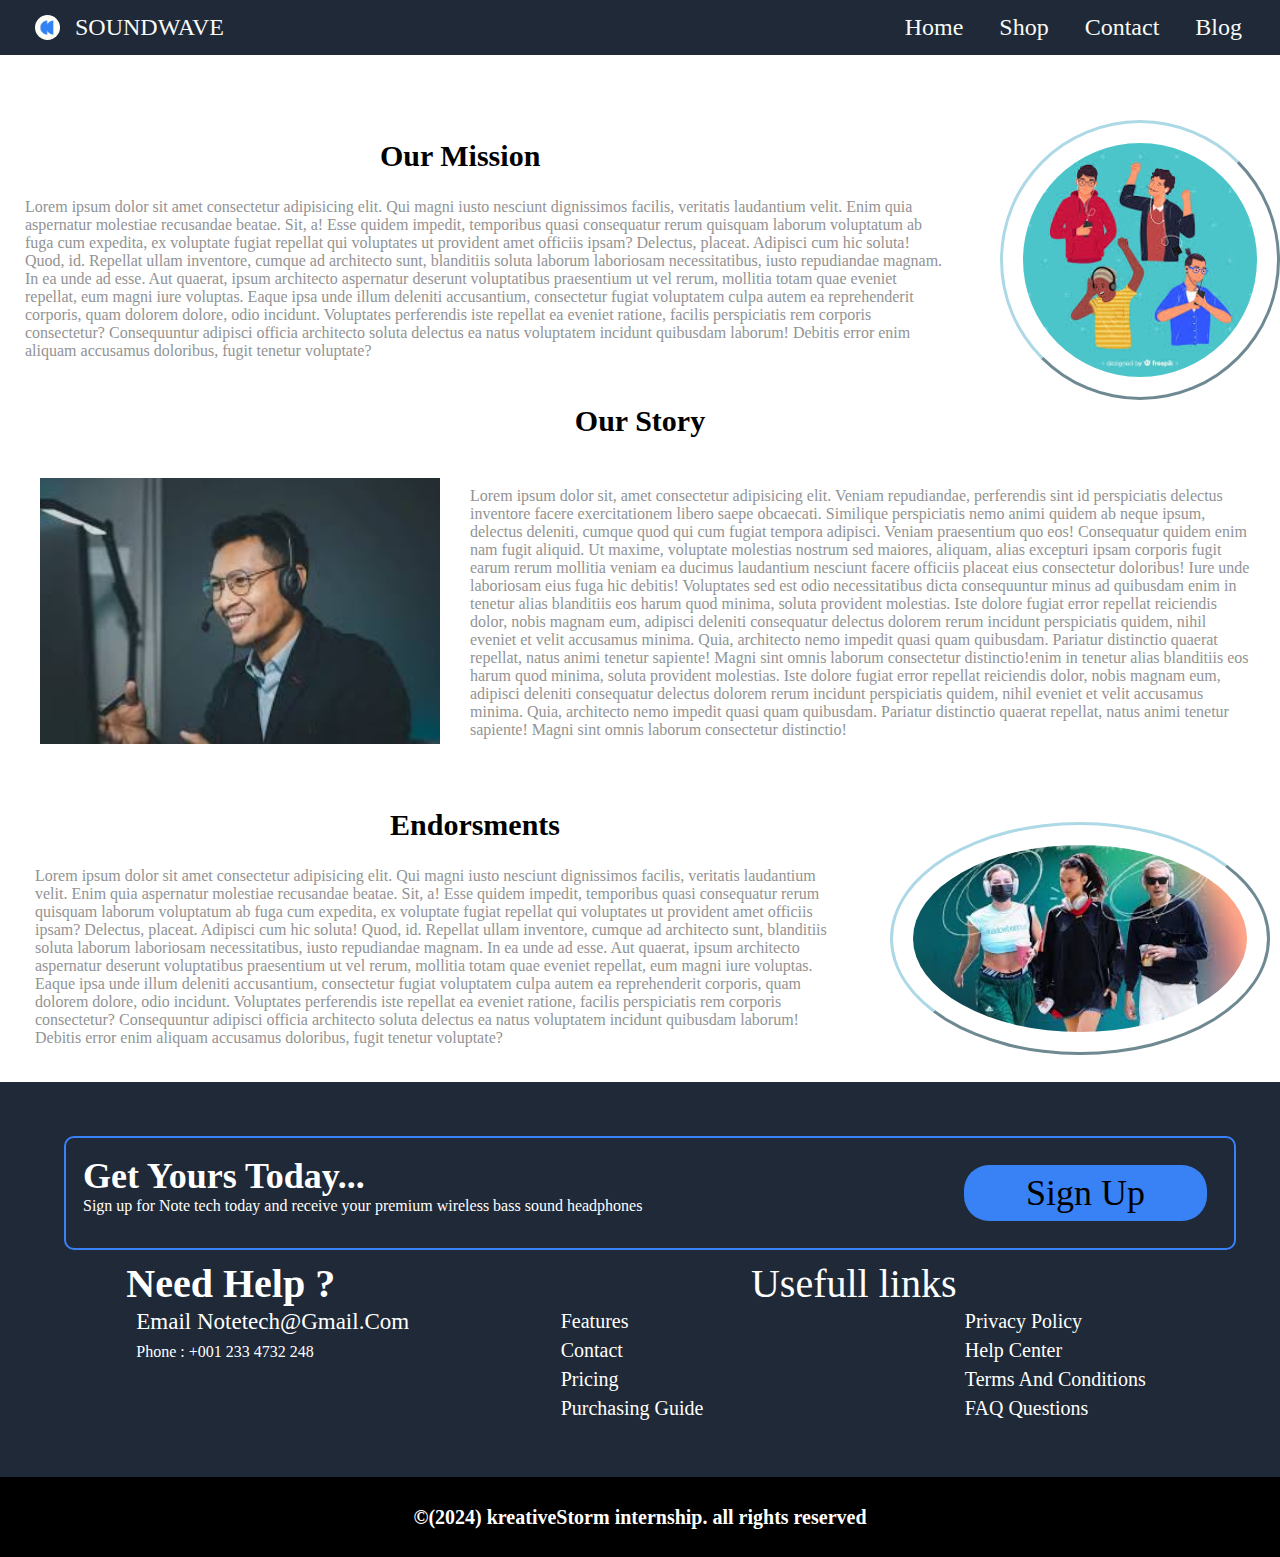
==== pages/aboutus.html @ 4689f591 "deleted the commnts i made during production" ====
<!DOCTYPE html>
<html lang="en">
<head>
    <meta charset="UTF-8">
    <meta name="viewport" content="width=device-width, initial-scale=1.0">
    <title>About Us</title>
    <link rel="stylesheet" href="https://cdnjs.cloudflare.com/ajax/libs/font-awesome/6.6.0/css/all.min.css" integrity="sha512-Kc323vGBEqzTmouAECnVceyQqyqdsSiqLQISBL29aUW4U/M7pSPA/gEUZQqv1cwx4OnYxTxve5UMg5GT6L4JJg==" crossorigin="anonymous" referrerpolicy="no-referrer" />

    <link href="../index.css" rel="stylesheet" />
</head>
<body>
    <header>
        <nav>
            <div class="logo">
                <img src="./assets/logo.png" alt="blue logo">
                <a href="../index.html">SOUNDWAVE</a>
            </div>
            
            <!-- Mobile Menu Toggle Button -->
            <input class="menu-btn" type="checkbox" id="menu-btn" />
            <label for="menu-btn" class="menu-icon">
                <span class="nav-icon"></span>
            </label>
    
            <!-- Navigation Links -->
            <ul>
                
                <li><a href="../index.html">Home</a></li>
                <li><a href="./shop.html">Shop</a></li>
                <li><a href="./contact.html">Contact</a></li>
                <li><a href="./blog.html">Blog</a></li>
            </ul>
        </nav>
    </header>
    <main>
        <section class="about-us-first">
            <div>
                <h1>Our Mission</h1>
                <p>Lorem ipsum dolor sit amet consectetur adipisicing elit. Qui magni iusto nesciunt dignissimos facilis, veritatis laudantium velit. Enim quia aspernatur molestiae recusandae beatae. Sit, a! Esse quidem impedit, temporibus quasi consequatur rerum quisquam laborum voluptatum ab fuga cum expedita, ex voluptate fugiat repellat qui voluptates ut provident amet officiis ipsam? Delectus, placeat. Adipisci cum hic soluta! Quod, id. Repellat ullam inventore, cumque ad architecto sunt, blanditiis soluta laborum laboriosam necessitatibus, iusto repudiandae magnam. In ea unde ad esse. Aut quaerat, ipsum architecto aspernatur deserunt voluptatibus praesentium ut vel rerum, mollitia totam quae eveniet repellat, eum magni iure voluptas. Eaque ipsa unde illum deleniti accusantium, consectetur fugiat voluptatem culpa autem ea reprehenderit corporis, quam dolorem dolore, odio incidunt. Voluptates perferendis iste repellat ea eveniet ratione, facilis perspiciatis rem corporis consectetur? Consequuntur adipisci officia architecto soluta delectus ea natus voluptatem incidunt quibusdam laborum! Debitis error enim aliquam accusamus doloribus, fugit tenetur voluptate? </p>
           </div>
           <div>
                <img src="./assets/about-us-2.jpeg" alt="people illustration."> 
            </div>
        </section>

        <section class="about-us-second-all">
            <h1>Our Story</h1>
            <div class="about-us-second">
                <div>
                     <img src="./assets/about-us-img.jpeg" alt="man wearing headphones" >
                </div>
                <div>
                    <p>Lorem ipsum dolor sit, amet consectetur adipisicing elit. Veniam repudiandae, perferendis sint id perspiciatis delectus inventore facere exercitationem libero saepe obcaecati. Similique perspiciatis nemo animi quidem ab neque ipsum, delectus deleniti, cumque quod qui cum fugiat tempora adipisci. Veniam praesentium quo eos! Consequatur quidem enim nam fugit aliquid. Ut maxime, voluptate molestias nostrum sed maiores, aliquam, alias excepturi ipsam corporis fugit earum rerum mollitia veniam ea ducimus laudantium nesciunt facere officiis placeat eius consectetur doloribus! Iure unde laboriosam eius fuga hic debitis! Voluptates sed est odio necessitatibus dicta consequuntur minus ad quibusdam enim in tenetur alias blanditiis eos harum quod minima, soluta provident molestias. Iste dolore fugiat error repellat reiciendis dolor, nobis magnam eum, adipisci deleniti consequatur delectus dolorem rerum incidunt perspiciatis quidem, nihil eveniet et velit accusamus minima. Quia, architecto nemo impedit quasi quam quibusdam. Pariatur distinctio quaerat repellat, natus animi tenetur sapiente! Magni sint omnis laborum consectetur distinctio!enim in tenetur alias blanditiis eos harum quod minima, soluta provident molestias. Iste dolore fugiat error repellat reiciendis dolor, nobis magnam eum, adipisci deleniti consequatur delectus dolorem rerum incidunt perspiciatis quidem, nihil eveniet et velit accusamus minima. Quia, architecto nemo impedit quasi quam quibusdam. Pariatur distinctio quaerat repellat, natus animi tenetur sapiente! Magni sint omnis laborum consectetur distinctio!</p>
                </div>
            </div>
        </section>
        <section class="about-us-last">
            <div>
                <h1>Endorsments</h1>
                <p>Lorem ipsum dolor sit amet consectetur adipisicing elit. Qui magni iusto nesciunt dignissimos facilis, veritatis laudantium velit. Enim quia aspernatur molestiae recusandae beatae. Sit, a! Esse quidem impedit, temporibus quasi consequatur rerum quisquam laborum voluptatum ab fuga cum expedita, ex voluptate fugiat repellat qui voluptates ut provident amet officiis ipsam? Delectus, placeat. Adipisci cum hic soluta! Quod, id. Repellat ullam inventore, cumque ad architecto sunt, blanditiis soluta laborum laboriosam necessitatibus, iusto repudiandae magnam. In ea unde ad esse. Aut quaerat, ipsum architecto aspernatur deserunt voluptatibus praesentium ut vel rerum, mollitia totam quae eveniet repellat, eum magni iure voluptas. Eaque ipsa unde illum deleniti accusantium, consectetur fugiat voluptatem culpa autem ea reprehenderit corporis, quam dolorem dolore, odio incidunt. Voluptates perferendis iste repellat ea eveniet ratione, facilis perspiciatis rem corporis consectetur? Consequuntur adipisci officia architecto soluta delectus ea natus voluptatem incidunt quibusdam laborum! Debitis error enim aliquam accusamus doloribus, fugit tenetur voluptate? </p>
           </div>
           <div>
                <img src="./assets/product-9.jpeg" alt="people illustration."> 
            </div>
        </section>
    </main>
    <footer>
        <div class="foot">
        <div class="sign-up-container">
         <div class="sign-up-text-container">
          <p class="sign-up-header">get yours today...</p>
          <p class="sign-up-text">
            Sign up for  Note tech today and receive your premium wireless bass sound headphones
          </p>
         </div>
          <button class="sign-up-btn">sign up</button>
        </div>
        <div class="important-links">
          <div class="need-help-container">
            <h1 class="help-header">need help ?</h1>
           <p class="email">
            <i class="fa-solid fa-envelope"></i> 
              <span>email</span>
              notetech@gmail.com
             </p>
           
            <p class="phone">
              <i class="fa-solid fa-phone-volume"></i>
              Phone : +001 233 4732 248
            </p>
            </div>
          <div class="useful-links-container-main-div">
            <h1 class="useful-links-header">
              Usefull links
            </h1>
             <div class="useful-links-container">
           
            <ul>
              <li>features</li>
              <li>contact</li>
              <li>pricing</li>
              <li>purchasing guide</li>
            </ul>
            <ul>
              <li>privacy policy</li>
              <li>help center</li>
              <li>terms and conditions</li>
              <li>FAQ questions</li>
            </ul>
             </div>
  
          </div>
        </div>
        </div>
        <div class="copywrite-container">
          <p class="copywrite">
            &copy;(2024) kreativeStorm internship. all rights reserved
          </p>
        </div>
      </footer>
</body>
</html>
---- index.css ----
/*--Global--*/
* {
    font-family: "Roboto", serif;
    margin: 0;
    padding: 0;
    box-sizing: border-box;
}

/*--nav--*/

header {
    width: 100%;
}

nav {
  width: 100%;
  background-color: #1f2937;
  display: flex;
  align-items: center;
  justify-content: space-between;
  padding: 10px 30px;
  position: fixed;
  top: 0;
  z-index: 1000;
}

.logo {
    display: flex;
    align-items: center;
}

.logo img {
  width: 40px;
  margin-right: 10px;
  border-radius: 50%;
    width: 35px;
    margin-right: 10px;
    border-radius: 50%;
}

.logo a {
    color: #F9FAF8;
    font-size: 1.5em;
    text-decoration: none;
}

.menu-icon {
    display: none;
    cursor: pointer;
}

.menu-icon .nav-icon,
.menu-icon .nav-icon:before,
.menu-icon .nav-icon:after {
    content: '';
    display: block;
    width: 25px;
    height: 3px;
    background-color: #F9FAF8;
    position: absolute;
    transition: 0.3s;
}

.menu-icon .nav-icon:before {
    top: -8px;
}

.menu-icon .nav-icon:after {
    top: 8px;
}

nav ul {
    list-style: none;
    display: flex;
    gap: 20px;
}

nav ul li a {
  color: #f9faf8;
  text-decoration: none;
  font-size: 1.5em;
  padding: 8px;
  transition: color 0.3s;
}

nav ul li a:hover {
    color: #0082e6;
}
nav{
    width:100%;
    background-color: #1F2937;
    display:flex;
    align-items: center;
    justify-content: space-between;
    position:fixed;
    top:0;
}

nav img{
    width:30px;
    border-radius: 50%;
    padding:5px;
}
nav a{
    color:#F9FAF8;
    font-size: 1.3em;
    text-decoration: none;
  
}

.logo{
    display:flex;
    align-items: center;
}


/*--menu items device--*/
.links ul{
    margin:0;
    padding:0;
    list-style: none;
    overflow:hidden;
    
}
.links{
    height:100%;
    position:fixed;
    top:45px;
    right:0;
    background-color: #1F2937;
    display:block;
    align-items: center;
    justify-content: space-around;
    max-width: 0;
    transition: max-width .2s ease-in;
}

.links ul a{
    display: block;
    padding:20px;
    text-decoration: none;
    color:#F9FAF8;
    font-size: 2em;
    text-decoration: none;  
}

.nav-btn{
    position:absolute;
    top:3px;
    right:10px;
}

.menu-icon{
    padding: 28px;
    position:relative;
    cursor:pointer;
    margin: 10px;

}
.nav-icon{
    background: white;
    display:block;
    content:"";
    height:2px;
    width:30px;
    position:relative;
    transition: background .2s ease-out;
}
.nav-icon:before{
    background:white;
    content:"";
    display:block;
    height:2px;
    width:30px;
    position:absolute;
    top:7px;
    transition:all .2s ease-out;
    
}
.nav-icon:after{
    background:white;
    content:"";
    display:block;
    height:2px;
    width:30px;
    position:absolute;
    top:-7px;
    transition:all .3s ease-out;
}

.menu-btn{           
    display:none;
}

header .menu-btn:checked ~ .links{
    max-width: 280px;
}
header .menu-btn:checked ~ .menu-icon .nav-icon{
    background: transparent;
}
header .menu-btn:checked ~ .menu-icon .nav-icon:before{
    rotate: -45deg;
    top:0;
}
header .menu-btn:checked ~ .menu-icon .nav-icon:after{
     rotate: 45deg;
     top:0;
}

 
/*--home--*/
.main-section{
    background: #1F2937;
    padding: 25px;
  
}
.main-section p {
  padding: 20px;
  margin:10px;
  width: 100%;
  font-size: 18px;
  color:rgb(224, 224, 224);
}
.initial-content-container {
  width: 100%;
  height: 100%;
  margin-top: 9vh;
  display: flex;
  background: #1f2937;
  justify-content: space-around;
}
.header-text {
  margin: 10px;
  padding: 5px;
  font-size: 48px;
  font-weight: 800;
  color: #f9faf8;
  text-align: left;
}
.header-text-content {
  margin: 5px;
  padding: 10px;
  font-size: 18px;
  font-weight: 200;
  color: #e5e7eb;
}
.Initial-Purchase-Btn {
  width: 190px;
  font-size: 32px;
  background: #3882f6;
  border-radius: 50px;
  padding: 9px;
  margin: 10px 10px 15px 10px;
  border: none;
}
.Initial-Purchase-Btn:hover,
.display-initial-data-btn button:hover,
#client-words-btn-container button:hover,
.sign-up-btn:hover {
  transition: 0.2s ease-in;
  background: #0b4eba;
  cursor: pointer;
  border: none;
  font-weight: 600;
  color: #fff;
}
.initial-image-container {
  margin: 0px 5px 12px 12px;
  padding-top: 40px;
  height: 320px;
  display: flex;
  justify-content: center;
  align-items: center;
}
.initial-image-container img {
  width: 320px;
  height: 320px;
  cursor: pointer;
  border-style: outset;
  border-radius: 50%;
  border-color: rgb(146, 192, 207);
  margin-right: 20px;
}
.core-features {
  text-align: center;
  font-size: 46px;
  text-transform: capitalize;
  margin: 40px;
}
.feature-content {
  width: 360px;
  height: 300px;
  border-radius: 10px;
  background: rgba(224, 224, 224, 0.17);
  border: 3px solid #5a84c9;
  margin: 2px;
  padding: 10px;
}
.feature-head {
  font-size: 32px;
  font-weight: 600;
  text-align: center;
  margin-top: 25px;
  margin-bottom: 15px;
}
.icon-container {
  display: flex;
  justify-content: center;
  margin-bottom: 15px;
}
.feature-info {
  font: 24px;
  font-weight: 500;
  margin: 6px;
  padding: 4px;
  text-align: center;
}
.features {
  display: flex;
  justify-content: space-evenly;
  margin: 5px;
}
.initial-product-image {
  display: flex;
  justify-content: space-around;
  flex-wrap: wrap;
  margin: 40px;
  cursor: pointer;
}
.initial-product-image img {
  border-style: outset;
  border-radius: 50%;
  border-color: rgb(127, 157, 167);
  width: 360px;
  margin: 14px;
}
.display-initial-data-btn {
  display: flex;
  justify-content: center;
  margin: 30px;
}
.display-initial-data-btn button {
  width: 700px;
  height: 60px;
  background: #3882f6;
  font-size: 36px;
  font-weight: 800;
  text-transform: uppercase;
  padding: 18px;
  margin: 20px;
  border-radius: 10px;
  border: none;
}
.container {
  background: #1f2937;
  color: #fff;
  
}
.img {
  width: 100%;
}
#sub-section{
  display: flex;
  flex-direction: row;
  align-items: center;
  justify-content: space-between;
  padding: 20px;
}
#sub-section-text-container {
  flex: 1;
  padding-right: 20px;
}
#sub-section-header {
    margin: 10px;
    background: #1F2937;
    justify-content: space-between;
}
.header-text{
    margin: 10px;
    padding: 5px;
    font-size: 48px;
    font-weight: 800;
    color: #F9FAF8;
    text-align: left;
}
.header-text-content{
    margin: 5px;
    padding:10px;
    font-size: 18px;
    font-weight: 200;
    color: #E5E7EB;
}
.Initial-Purchase-Btn{
    width: 190px;
    font-size: 32px;
    background: #3882F6;
    border-radius: 50px;
    padding: 9px;
    margin: 10px 10px 15px 10px;
    border: none; 

}
.Initial-Purchase-Btn:hover, .display-initial-data-btn button:hover, #client-words-btn-container button:hover, .sign-up-btn:hover{
   transition: .2s ease-in;
   background: #0b4eba;
   cursor: pointer;
   border: none;
   font-weight: 600;
   color: #fff;
}

.initial-image-container img{
    width: 350px;
    height:380px;
    cursor: pointer;
    border-style: outset;
    border-radius: 50%;
    border-color: rgb(146, 192, 207);
    padding:1px;
    margin-right: 20px;

}
.core-features{
    text-align: center;
    font-size: 46px;
    text-transform: capitalize;
    margin:40px;
}
.feature-content{
    width: 360px;
    height: 300px;
    border-radius: 10px;
    background: rgba(224, 224, 224, 0.17);
    border: 3px solid #5a84c9;
    margin: 2px;
    padding: 10px;
}
.feature-head{
    font-size: 32px;
    font-weight: 600;
    text-align: center;
    margin-top: 25px;
    margin-bottom: 15px;
}
.icon-container{
    display: flex;
    justify-content: center;
    margin-bottom: 15px;
}
.feature-info{
    font: 24px;
    font-weight: 500;
    margin: 6px;
    word-spacing: 3px;
    padding: 4px;
    text-align: center;
}
.features{
    display: flex;
    justify-content: space-around;
    margin:15px;
    padding:20px;
}
.initial-product-image{
display: flex;
justify-content: space-around;
flex-wrap: wrap;
margin: 40px;
cursor: pointer;
}
.initial-product-image img{
    border-style: outset;
    border-radius: 50%;
    border-color: rgb(127, 157, 167);
   width: 360px;
   margin: 14px;
}
.display-initial-data-btn{
    display: flex;
    justify-content: center;
    margin: 30px;
}
.display-initial-data-btn button{
    width: 700px;
    height: 60px;
    background: #3882F6;
    font-size: 36px;
    font-weight: 800;
    text-transform: uppercase;
    padding:18px;
    margin:20px;
    border-radius: 10px;
    border:none;
}
.container{
    background: #1F2937;
    color: #fff;
}
.img{
    width: 100%;
}
#sub-section{
    display: flex;
    align-items: center;
    justify-content: space-around;
    margin:20px;
  
}
#sub-section-header{
    font-size: 36px;
    font-weight: 800;
    width:100%;
    text-transform: uppercase;
}

#sub-section-text {
  font-size: 20px;
  color: rgb(194, 194, 194);
  padding: 10px;
  margin: 2px;
}
#sub-section-text-container {
  flex: 1;
  padding-right: 20px;
}
#sub-section-image-container {
  flex: 1;
  display: flex;
  justify-content: center;
}

#sub-section-image-container img {
  max-width: 100%;
  height: auto;
}

#sub-section-text{
    font-size: 20px;
    color:rgb(206, 206, 206);
    padding:10px;
    margin-left:2px;
    text-align: left;
    width:80%;

}

#client{
background: #1F2937;
}
#clients-words{
    display: flex;
    justify-content: center;
    text-transform: uppercase;
    font-size: 48px;
    margin:20px;
   }
#client-words-btn-container button{
 width: 452px;
 height: 50px;
 border-radius: 26px;
 background: #3882F6;
 font-size: 36px;
 font-weight: 800;
 text-transform: capitalize;
 margin-bottom: 20px;
 margin-top: 12px;
}
#client-info-container{
display: flex;
justify-content: space-around;
margin-left: 10px;
margin-top: 12px;
}
.clients-words{
    margin-left: 8px;
    padding: 6px;
    color:rgb(146, 139, 139);
    text-align: center;
    width:400px
}

.testimonials{
  background-color: #1F2937;
  margin:0;
}
#clients-words {
  display: flex;
  justify-content: center;
  align-items: center;
  text-transform: uppercase;
  font-size: 48px;
  margin: 20px;
  
}
.star{
    justify-content: center;
    font-size: 48px;
    margin-left: 10px;
    
}
/*footer*/
footer{
    width: 100%;
    height: 100%;
    background: #1F2937;
    color: #fff;
}
.sign-up-container{
    border:2px solid #3881f6;
    border-radius: 26px;
    display: flex;
    justify-content: space-between;
    padding: 10px;
    margin-bottom: 10px;
    margin-left: 10px;
    width: 1300px;
}
.sign-up-container:hover{
    cursor: pointer;
    border: 2px solid #fff;
}
.sign-up-header{
font-size: 36px;
font-weight: 700;
text-transform: capitalize;
}

.sign-up-btn{
width: 243px;
margin: 17px;
padding: 7px;
border-radius: 25px;
font-size: 36px;
text-align: center;
text-transform: capitalize;
background: #3882F6;
}
.useful-links-header{
    font-size: 40px;
    font-weight: 500;
}
.important-links{
  display: flex;
  justify-content: space-around;
}
.need-help-container i{
 margin-left: 10px;
 font-size: 25px;
}
.help-header{
font-size: 40px;
text-transform: capitalize;
font-weight: 600;
}
.email{
font-size: 23px;
text-transform: capitalize;
}
.email i:hover, .phone i:hover{
   color: #3881f6;
   cursor: pointer;
    }

    .useful-links-container{
display: flex;
justify-content: space-between;
width: 600px;
    }

.useful-links-container ul li{
   list-style-type: none;
   font-size: 20px;
   font-weight: 500;
   text-transform: capitalize;
   padding: 3px;
   margin-left: 4px;
   margin-right: 5px;
    }
.copywrite-container{
    width: 100%;
    height: 80px;
    background: #000000;
    display: flex;
    justify-content: center;
    align-items: center;
}


.our-clients {
  border-top: none;
  border-bottom: none;
  border-right: none;
  margin: 0px;
  padding: 0px;
}
.our-clients img {
  position: relative;
  left:0px;
  margin: 10px;
  width: 250px;
  height: 240px;
  border-radius: 50%;
  border: 2px solid #285da3;
}
.clients-words-text{
  margin-left: 15px;
  width:90%;
  padding:20px;
  text-align: center;
}
.star {
  font-size: 48px;
  margin-left: 30px;
  text-align: center;
}
.foot{
  padding:6vh;
}

footer {
  width: 100%;
  height: 100%;
  background: #1f2937;
  color: #fff;
 
}
.sign-up-container {
  border: 2px solid #3881f6;
  border-radius: 10px;
  display: flex;
  justify-content: space-between;
  padding: 17px;
  margin-bottom: 10px;
  width: 100%;
}
.sign-up-container:hover {
  cursor: pointer;
  border: 2px solid #fff;
}

.sign-up-header {
  font-size: 36px;
  font-weight: 700;
  text-transform: capitalize;
}

.sign-up-btn {
  width: 243px;
  margin: 10px;
  padding: 7px;
  border-radius: 25px;
  font-size: 36px;
  text-align: center;
  text-transform: capitalize;
  background: #3882f6;
  border:none;
}
.useful-links-header {
  font-size: 40px;
  font-weight: 500;
  text-align: center;
}
.important-links {
  display: flex;
  justify-content: space-around;
  flex-wrap: wrap;
}
.need-help-container i {
  margin-left: 10px;
  font-size: 25px;
}
.help-header {
  font-size: 40px;
  text-transform: capitalize;
  font-weight: 600;
}
.email {
  font-size: 23px;
  text-transform: capitalize;
}
.email i:hover,
.phone i:hover {
  color: #3881f6;
  cursor: pointer;
}

.useful-links-container {
  display: flex;
  justify-content: space-between;
  width: 600px;
}

.useful-links-container ul li {
  list-style-type: none;
  font-size: 20px;
  font-weight: 500;
  text-transform: capitalize;
  padding: 3px;
  margin-left: 4px;
  margin-right: 5px;
}
.copywrite-container {
  width: 100%;
  height: 80px;
  background: #000000;
  display: flex;
  justify-content: center;
  align-items: center;
}

.copywrite{
    color: #fff;
    font-size: 20px;
    font-weight: 600;
}
/*--about us--*/
.about-us-first{
    display:flex;
    align-items: center;
    justify-content: center;
    width: 100%;
    margin-top: 120px;
}
.about-us-first p{
    text-align: left;
    margin:20px;
    padding: 5px;
    color:#929394;
}
.about-us-first h1{
    margin-left: 380px;
    font-size: 30px;
    padding:0
}
.about-us-first img{
    width:280px;
    border-style: outset;
    border-radius: 50%;
    border-color: lightblue;
    margin-left:30px;
    padding:20px;

}

.about-us-second{
    display: flex;
    align-items: center;
    justify-content: center;

}
.about-us-second-all{
  width: 100%;
  margin: 0px;
    padding: 0px;
}
.about-us-second-all h1{
    text-align: center;
    font-size: 30px;
    margin-bottom: 20px;
}
.about-us-second p{
    color:#929394;
    padding:10px;
    width:800px;
}
.about-us-second-all img{
    width:400px;
    margin:20px;
}

.about-us-last{
    display:flex;
    align-items: center;
    justify-content: center;
    padding:10px;
    width:100%;
    margin-top: 30px;
}
.about-us-last p{
    text-align: left;
    margin:20px;
    padding: 5px;
    color:#929394;
}
.about-us-last h1{
    margin-left: 380px;
    font-size: 30px;
    padding:0
}
.about-us-last img{
    width:380px;
    border-style: outset;
    border-radius: 50%;
    border-color: lightblue;
    margin-left:30px;
    padding:20px;

}
/*--contact--*/
.contact-main{
    display:flex;
    align-items: center;
    justify-content: center;
    margin:110px;
}

.center{
    width:700px;
    height:500px;
    display:flex;
    align-items: center;
    justify-content: space-evenly;
    background-color:#f6f6f7 ;
    border-radius: 10px;
    padding:15px;
    margin:10px;
}
.center img{
    border-radius: 10px;
}
.contact-form{
    margin-left:15px ;
}

.contact-form h1{
  margin-bottom:20px;
  font-size: 30px;
  text-align: center;
}
.contact-form input{
    padding-bottom: 10px;
    margin-bottom: 20px;
    border-radius: 10px;
    border:black;
    width: 250px;
}
#message{
    height:80px;
}
.contact-form label{
    font-weight: 550;
    
}
.btn{
    width:100%;
    padding:8px;
    border-radius: 10px;
    border: none;
    background-color:#3882F6 ;
}
/*--shop--*/
.shop-page-container {
  display: flex;
  flex-wrap: wrap;
  justify-content: center;
  gap: 30px;
  margin-top: 100px;
}

.card {
  background: white;
  border-radius: 8px;
  border: 1px solid #1F2937;
  box-shadow: 0 2px 10px rgba(0, 0, 0, 0.1);
  overflow: hidden;
  width: 250px;
  padding: 20px;
  text-align: center;
  transition: transform 0.2s;
}

.card:hover {
  transform: translateY(-5px);
}

.card img {
  width: 100%;
  height: 250px; 
  object-fit: cover;
}

.card h2 {
  font-size: 1.5em;
  margin: 10px 0;
}

.card p {
  color: #333;
  margin: 0;
  font-size: 1.2em;
  color: #3882F6;
  font-weight: bold;
}
.add-cart {
  background-color: #1F2937;
  border: none;
  color: white;
  padding: 10px 15px;
  border-radius: 5px;
  cursor: pointer;
  font-size: 1em;
  margin-bottom: 10px;
  transition: background-color 0.3s;
}

.add-cart:hover {
  background-color: #fff;
  color: #1F2937;
  border: 1px solid #1F2937 ;
}
.pagination {
  display: flex;
  justify-content: center;
  align-items: center;
  margin-top: 50px;
  margin-bottom: 40px;
  color: white;
}

.pagination a {
  color: white;
  text-decoration: none;
  padding: 10px 15px;
  margin: 0 5px;
  border-radius: 5px;
  background: #1F2937;; 
}

.pagination a:hover {
  background: #fff;
  color: #1F2937;;
  border: 1px solid #1F2937;;
}

.prev, .next {
  font-weight: bold;
}

.page-number {
  background: transparent;
}

.discount-message {
  background: #3882F6; 
  border-radius: 8px;
  padding: 20px;
  text-align: center;
  box-shadow: 0 2px 10px rgba(0, 0, 0, 0.1);
}
  .discount-message p {
  font-size: 1.2em;
  color: #fff;
  padding-bottom: 10px;

}

.highlight {
  font-weight: bold;
  color: #bd0404; 
  font-size: 1.5em;
}



/*--blog--*/

.blog{
width: 100%;
height: 573px;
background-image: url("pages/assets/pexels-garrettmorrow-1649771.jpg");
background-position: center;
background-size: cover;
background-repeat: no-repeat;
margin-top: 7vh;
}

.blog-center-div {
  width: 100%;
  height: 100%;
  display: flex;
  place-content: center;
  align-items: center;
  justify-content: center;
}

.blog-center-div{
width: 100%;
height: 100%;
display: flex;
place-content: center;
align-items: center;
}
.blog-center-text{
    width: 400px;
    height: 126px;
    border-radius: 26px;
    background: rgba(7, 7, 7, 0.7);
    border: 2px solid #fff;
    color: rgba(255, 255, 255, 0.9);
    display: flex;
    place-content: center;
   align-items: center;
   font-size: 40px;
   text-transform: capitalize;
}

#what-you-might-like{
  text-align: center;
}
.blog-header {
  font-size: 40px;
  text-transform: capitalize;
  color: #030303 ;
  text-transform: uppercase;
  text-align: center;
  margin:10px;
}
.blog-header{
font-size: 40px;
text-transform: uppercase;
color: #020202 !important;

}
.blog-main-content-container{
    margin-top: 50px;
display: flex;
justify-content: space-between;
margin-bottom: 30px;
flex-wrap: wrap;
}

.blog-header2 {
  font-size: 24px;
  text-transform: capitalize;
  color: #111111 !important;
}
.blog-text {
  font-size: 16px;
  color: #070707 !important;
  margin-top: 15px;
}
.blog-img {
  width: 180px;
  height: 180px;
  border-radius: 50%;
  border: 2px solid #5d8cd3;
  margin: 15px;
}
.blog-header2{
    font-size: 24px;
    text-transform: capitalize;
    color: #4a4b4a !important;
}
.blog-text{
    font-size: 16px;
    color: #373738 !important;
}
.blog-content{
  width: 100%;
    display: flex;
    justify-content: space-between;
    margin-top: 18px;
    border-bottom: 1px solid #383737;
    border-bottom-left-radius: 8px;
}
#ideas-container{
    width: 400px;
    margin: 6px;
display: flex;
justify-content: space-evenly;
align-items: center;
}
.side-img{
    width: 100px;
    height: 100px;
   
}
.side-img:hover{
    transition: 1s all;
    cursor: pointer;
    transform: scale(.9);
}
/*--footer--*/

/*--responsive--*/

@media (max-width: 1138px) {
  .our-clients img {
    width: 230px;
    height: 230px;
    border: 2px solid #000000;
  }
  .star {
    font-size: 38px;
    margin-left: 10px;
  }
  .feature-content {
    width: 320px;
    height: 340px;
    padding: 10px;
  }
  .feature-head {
    font-size: 22px;
    margin-top: 20px;
    margin-bottom: 5px;
  }
  .feature-info{
    font-size: 16px;
  }
  .blog {
    background-image: url("pages/assets/background1024.jpg");
  }
}
@media (max-width:768px){
    /*home*/
      /* Show menu button */
      #sub-section {
        flex-direction: column;
        align-items: center;
        text-align: center;
      }
      #sub-section-text-container {
        padding-right: 0;
        margin-bottom: 20px;
      }
    
    .menu-icon {
        display: block;
        position: relative;
        width: 30px;
        height: 25px;
        margin-left: auto;
    }
    nav ul {
        position: fixed;
        top: 60px;
        left: -100%;
        width: 70%;
        height: calc(100vh - 60px);
        background: #2c3e50;
        flex-direction: column;
        align-items: center;
        transition: left 0.5s ease;
        padding-top: 20px;
    }

    nav ul li {
        margin: 20px 0;
    }
    #menu-btn:checked ~ ul {
        left: 0;
    }
    .menu-btn:checked + .menu-icon .nav-icon {
        background: transparent;
    }
    
    .menu-btn:checked + .menu-icon .nav-icon:before {
        transform: rotate(45deg);
        top: 0;
    }

    .menu-btn:checked + .menu-icon .nav-icon:after {
        transform: rotate(-45deg);
        top: 0;
    }
    .initial-content-container, 
    #client-info-container,
     footer{
        flex-direction: column;
    }
    .features{
       flex-direction: column;
    }
    .display-initial-data-btn button{
        width: 400px;
        height: 9%;
        font-size: 25px;
    }
    .sign-up-container{
        padding: 3px;
        margin-left: 0px;
        width: 100%;
        flex-wrap: wrap;
    }
    .sign-up-header{
        font-size: 25px;
        font-weight: 700;
        text-transform: capitalize;
        }
.about-us-first{
    display: flex;
    flex-direction: column;
    justify-content: center;
}
.about-us-first h1{
    margin-left:25px;
    
}
.about-us-second{
    display:block;
}
.about-us-second-all img{
  margin: 0px;
  padding: 5px;
}
.about-us-second img{
  width: 100%;
}
.about-us-second p{
    width:100%;
}
.about-us-last {
    display: flex;
    flex-direction: column;
    justify-content: center;
}
.about-us-last img{
  width: 100%;
  height: 250px;
  border-style: outset;
  border-radius: 50%;
  border-color: lightblue;
  margin-left: 2px;
  padding:7px;

}
.blog-content {
  width: 100%;
  flex-direction: column;
}
#ideas-container{
  width: 100%;
}
.about-us-last h1{
    display:block;
    margin-left: 20px;
}

    /*contact*/
.center img{
    display:none;
}


/*-
.shop-page-container {
    display: flex;
    flex-wrap: wrap;
    justify-content: center;
    gap: 30px;
    margin-top: 100px;
}

.card {
    background: white;
    border-radius: 8px;
    border: 1px solid #1F2937;
    box-shadow: 0 2px 10px rgba(0, 0, 0, 0.1);
    overflow: hidden;
    width: 250px;
    padding: 20px;
    text-align: center;
    transition: transform 0.2s;
}

.card:hover {
    transform: translateY(-5px);
}

.card img {
    width: 100%;
    height: 250px; 
    object-fit: cover;
}

.card h2 {
    font-size: 1.5em;
    margin: 10px 0;
}

.card p {
    color: #333;
    margin: 0;
    font-size: 1.2em;
    color: #3882F6;
    font-weight: bold;
}
.add-cart {
    background-color: #1F2937;
    border: none;
    color: white;
    padding: 10px 15px;
    border-radius: 5px;
    cursor: pointer;
    font-size: 1em;
    margin-bottom: 10px;
    transition: background-color 0.3s;
}

.add-cart:hover {
    background-color: #fff;
    color: #1F2937;
    border: 1px solid #1F2937 ;
}
.pagination {
    display: flex;
    justify-content: center;
    align-items: center;
    margin-top: 50px;
    margin-bottom: 40px;
    color: white;
}

.pagination a {
    color: white;
    text-decoration: none;
    padding: 10px 15px;
    margin: 0 5px;
    border-radius: 5px;
    background: #1F2937;; 
}

.pagination a:hover {
    background: #fff;
    color: #1F2937;;
    border: 1px solid #1F2937;;
}

.prev, .next {
    font-weight: bold;
}

.page-number {
    background: transparent;
}

.discount-message {
    background: #3882F6; 
    border-radius: 8px;
    padding: 20px;
    text-align: center;
    box-shadow: 0 2px 10px rgba(0, 0, 0, 0.1);
}
    .discount-message p {
    font-size: 1.2em;
    color: #fff;
    padding-bottom: 10px;

}

.highlight {
    font-weight: bold;
    color: #bd0404; 
    font-size: 1.5em;
}

*/

  .menu-btn:checked + .menu-icon .nav-icon:after {
    transform: rotate(-45deg);
    top: 0;
  }
  .initial-image-container {
    margin: 0px;
    padding: 0px;
    height: 100%;
  }
  .initial-image-container img {
    width: 300px;
    height: 300px;
    padding: 0px;
    margin-right: 0px;
  }
  .main-section {
    background: #1f2937;
    padding: 25px;
  }
  .main-section p {
    padding: 10px;
    width: 100%;
  }
  .header-text {
    margin: 5px;
    font-size: 38px;
  }

  .initial-content-container,
  #client-info-container,
  footer {
    
    flex-direction: column;
  }
  .core-features {
    font-size: 30px;
    margin: 40px;
  }
  .feature-content {
    width: 100%;
  }
  .feature-head {
    font-size: 22px;
  }
  .initial-product-image {
    margin: 0px;
    cursor: none;
  }
  .initial-product-image img {
    width: 200px;
    height: 200px;
    margin: 5px;
  }

  #sub-section-header {
    font-size: 1.5em;
    font-weight: 400;
  }
  #sub-section-text {
    font-size: 1em;
    color: rgb(179, 174, 174);
    padding: 5px;
    width: 100%;
  }
  #sub-section-image-container {
    margin-top: 20px;
  }
  #sub-section-image-container img {
    width: 500px;
    margin-top: 20px;
    padding-top: 5px;
    display:block;

  }
  #clients-words {
    font-size: 28px;
  }
  .star {
    font-size: 28px;
  }
  .features {
    flex-direction: column;
  }
  .display-initial-data-btn button {
    width: 400px;
    height: 9%;
    font-size: 25px;
  }
  .sign-up-container {
    padding: 13px;
    margin-left: 0px;
    width: 100%;
    flex-wrap: wrap;
  }
  
  .sign-up-btn {
    width: 200px;
    margin: 10px;
    padding: 13px;
    border-radius: 25px;
    font-size: 26px;
    background: #3882f6;
  }
  .sign-up-header {
    font-size: 25px;
    font-weight: 700;
    text-transform: capitalize;
  }
  .need-help-container i {
    margin: 6px;
    padding: 5px;
    font-size: 19px;
  }
  .email,
  .phone {
    font-size: 16px;
  }
  .useful-links-container {
    width: 100%;
  }
  .help-header {
    font-size: 25px;
  }
  .useful-links-container ul {
    margin: 10px;
    padding: 10px;
  }

  .useful-links-header {
    font-size: 25px;
  }
  .useful-links-container ul li {
    font-size: 16px;
  }

  .copywrite-container {
    width: 100%;
    height: auto;
    background: #000000;
    padding: 10px;
  }
  .copywrite{
    font-size: 16px;
  }

.discount-message h2 {
    font-size: 2em;
    margin: 0 0 10px;
    padding-top: 10px;
    color: #fff;
}

.discount-message p {
    font-size: 1.2em;
    color: #fff;
    padding-bottom: 10px;

}

.highlight {
    font-weight: bold;
    color: #bd0404; 
    font-size: 1.5em;
}
}
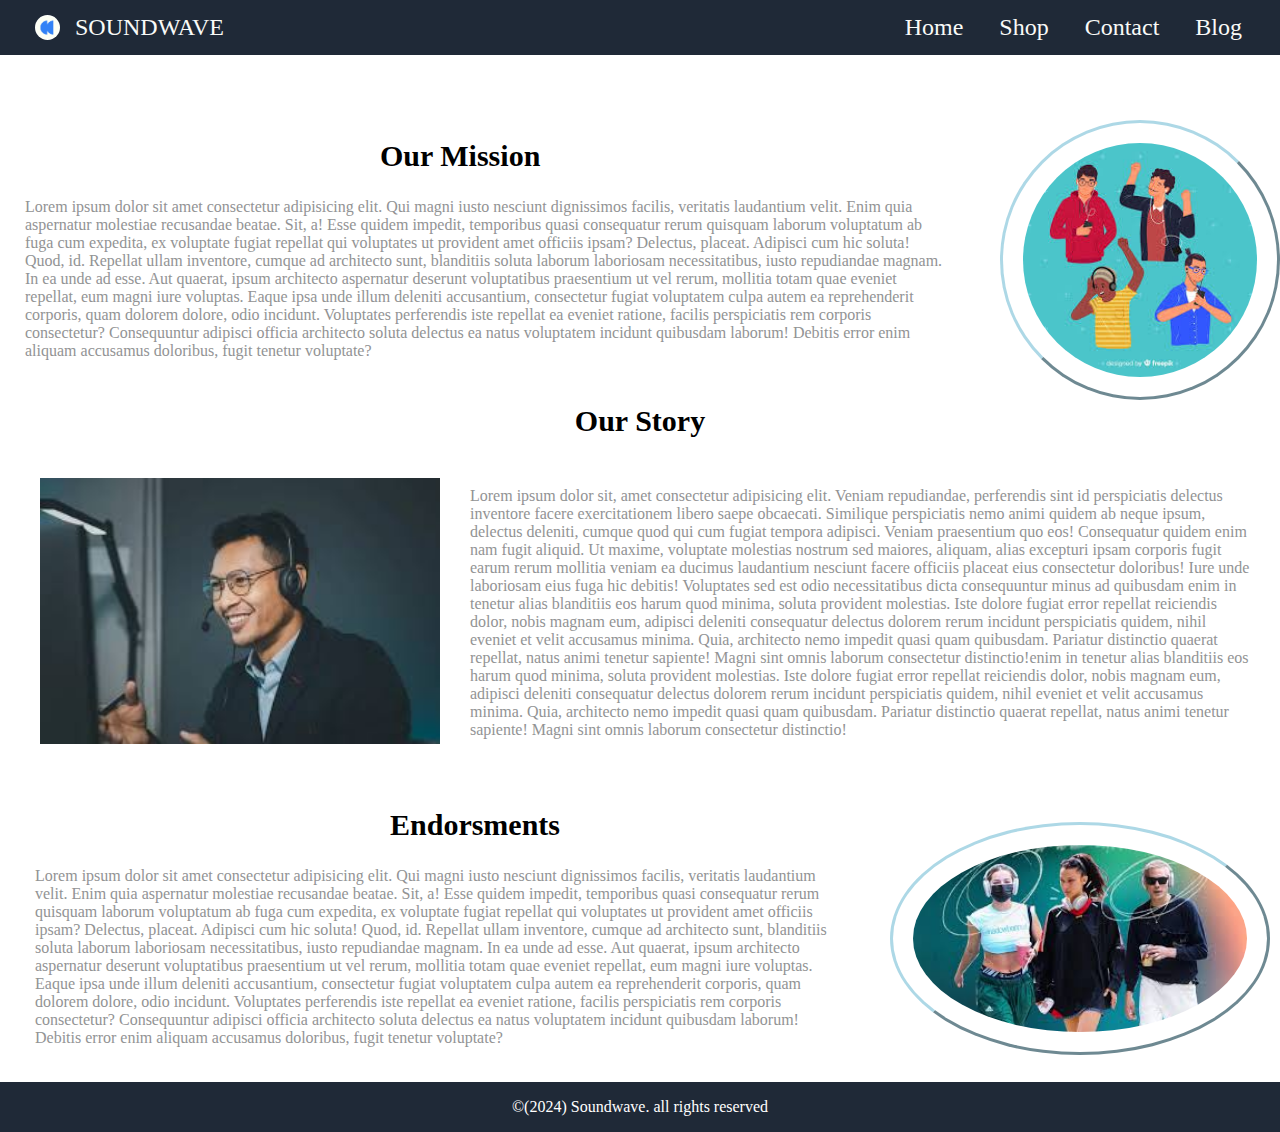
==== commit 46bb78ff: "fix:footer" ====
--- a/pages/aboutus.html
+++ b/pages/aboutus.html
@@ -65,58 +65,10 @@
         </section>
     </main>
     <footer>
-        <div class="foot">
-        <div class="sign-up-container">
-         <div class="sign-up-text-container">
-          <p class="sign-up-header">get yours today...</p>
-          <p class="sign-up-text">
-            Sign up for  Note tech today and receive your premium wireless bass sound headphones
+          <p class="copywrite">
+            &copy;(2024) Soundwave. all rights reserved
           </p>
-         </div>
-          <button class="sign-up-btn">sign up</button>
-        </div>
-        <div class="important-links">
-          <div class="need-help-container">
-            <h1 class="help-header">need help ?</h1>
-           <p class="email">
-            <i class="fa-solid fa-envelope"></i> 
-              <span>email</span>
-              notetech@gmail.com
-             </p>
-           
-            <p class="phone">
-              <i class="fa-solid fa-phone-volume"></i>
-              Phone : +001 233 4732 248
-            </p>
-            </div>
-          <div class="useful-links-container-main-div">
-            <h1 class="useful-links-header">
-              Usefull links
-            </h1>
-             <div class="useful-links-container">
-           
-            <ul>
-              <li>features</li>
-              <li>contact</li>
-              <li>pricing</li>
-              <li>purchasing guide</li>
-            </ul>
-            <ul>
-              <li>privacy policy</li>
-              <li>help center</li>
-              <li>terms and conditions</li>
-              <li>FAQ questions</li>
-            </ul>
-             </div>
-  
-          </div>
-        </div>
-        </div>
-        <div class="copywrite-container">
-          <p class="copywrite">
-            &copy;(2024) kreativeStorm internship. all rights reserved
-          </p>
-        </div>
+        
       </footer>
 </body>
 </html>--- a/index.css
+++ b/index.css
@@ -253,6 +253,10 @@
   margin: 10px 10px 15px 10px;
   border: none;
 }
+.Initial-Purchase-Btn a, .Buy-now-Btn a, .sign-up-btn a{
+  text-decoration: none;
+  color: inherit;
+}
 .Initial-Purchase-Btn:hover,
 .display-initial-data-btn button:hover,
 #client-words-btn-container button:hover,
@@ -411,7 +415,7 @@
 
 .initial-image-container img{
     width: 350px;
-    height:380px;
+    height:320px;
     cursor: pointer;
     border-style: outset;
     border-radius: 50%;
@@ -521,7 +525,8 @@
 }
 #sub-section-text-container {
   flex: 1;
-  padding-right: 20px;
+  padding-right: 10px;
+  width:400px;
 }
 #sub-section-image-container {
   flex: 1;
@@ -530,7 +535,8 @@
 }
 
 #sub-section-image-container img {
-  max-width: 100%;
+  width: 380px;
+  height:380px;
   height: auto;
 }
 
@@ -540,7 +546,7 @@
     padding:10px;
     margin-left:2px;
     text-align: left;
-    width:80%;
+    width:100%;
 
 }
 
@@ -592,6 +598,7 @@
   margin: 20px;
   
 }
+
 .star{
     justify-content: center;
     font-size: 48px;
@@ -652,76 +659,15 @@
 text-transform: capitalize;
 font-weight: 600;
 }
-.email{
-font-size: 23px;
-text-transform: capitalize;
-}
-.email i:hover, .phone i:hover{
-   color: #3881f6;
-   cursor: pointer;
-    }
-
-    .useful-links-container{
-display: flex;
-justify-content: space-between;
-width: 600px;
-    }
-
-.useful-links-container ul li{
-   list-style-type: none;
-   font-size: 20px;
-   font-weight: 500;
-   text-transform: capitalize;
-   padding: 3px;
-   margin-left: 4px;
-   margin-right: 5px;
-    }
-.copywrite-container{
-    width: 100%;
-    height: 80px;
-    background: #000000;
-    display: flex;
-    justify-content: center;
-    align-items: center;
-}
-
-
-.our-clients {
-  border-top: none;
-  border-bottom: none;
-  border-right: none;
-  margin: 0px;
-  padding: 0px;
-}
-.our-clients img {
-  position: relative;
-  left:0px;
-  margin: 10px;
-  width: 250px;
-  height: 240px;
-  border-radius: 50%;
-  border: 2px solid #285da3;
-}
-.clients-words-text{
-  margin-left: 15px;
-  width:90%;
-  padding:20px;
-  text-align: center;
-}
-.star {
-  font-size: 48px;
-  margin-left: 30px;
-  text-align: center;
-}
-.foot{
-  padding:6vh;
-}
 
 footer {
   width: 100%;
-  height: 100%;
-  background: #1f2937;
-  color: #fff;
+     height: 50px;
+     background: #1F2937;
+     color: #fff;
+     display:flex;
+     align-items: center;
+     justify-content: center;
  
 }
 .sign-up-container {
@@ -808,11 +754,6 @@
   align-items: center;
 }
 
-.copywrite{
-    color: #fff;
-    font-size: 20px;
-    font-weight: 600;
-}
 /*--about us--*/
 .about-us-first{
     display:flex;
@@ -1106,6 +1047,7 @@
 
 #what-you-might-like{
   text-align: center;
+  text-transform: capitalize;
 }
 .blog-header {
   font-size: 40px;
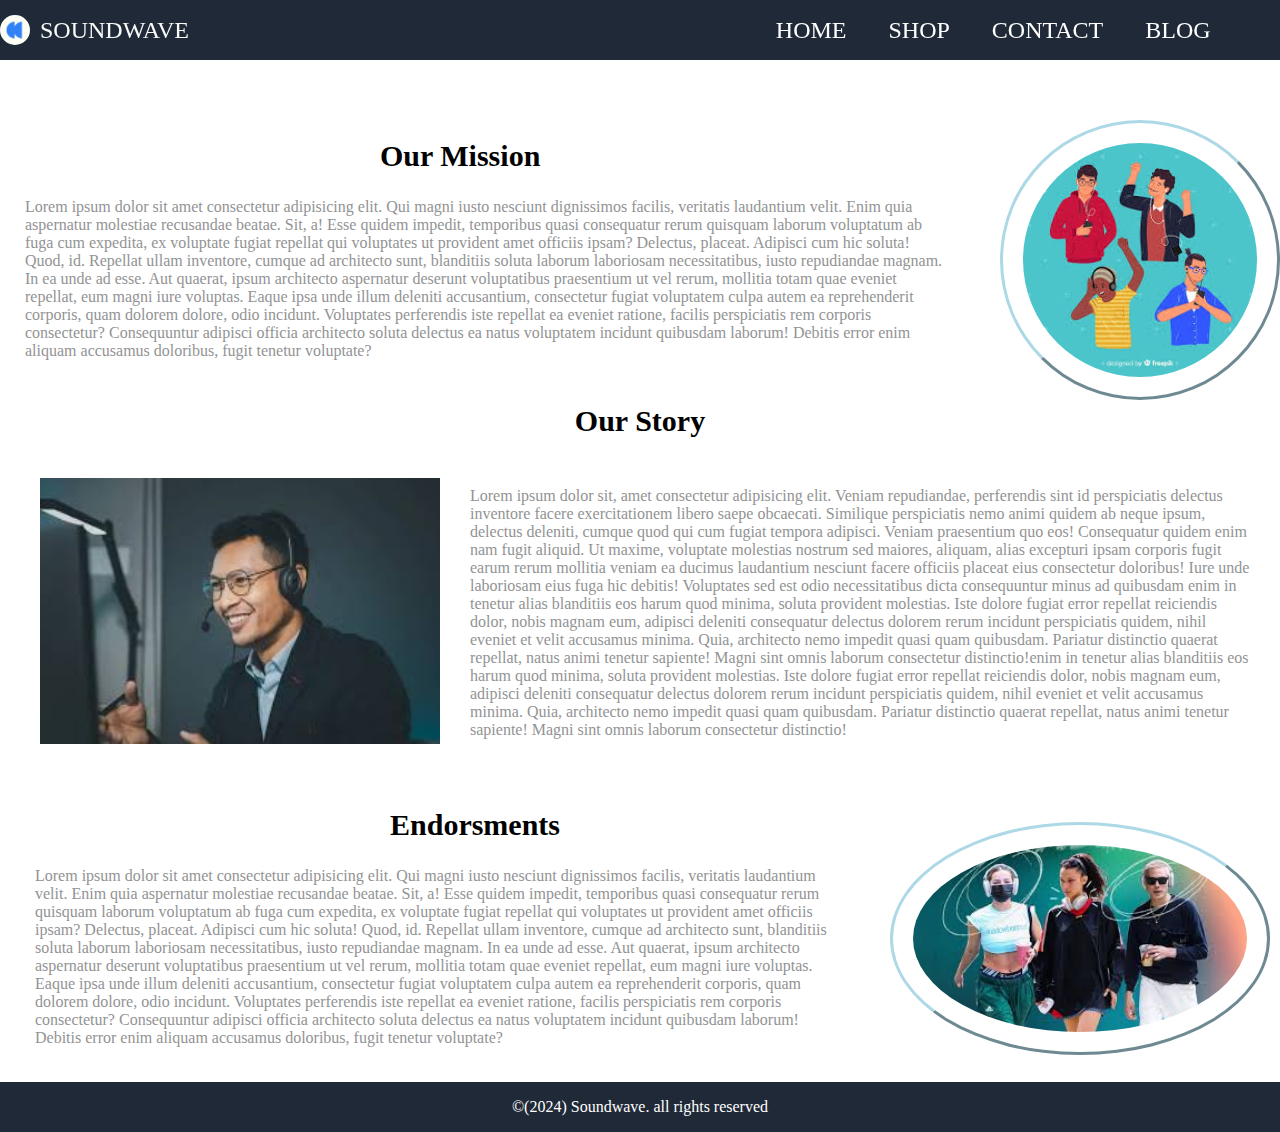
==== commit 50a05a7c: "finished nav new design" ====
--- a/pages/aboutus.html
+++ b/pages/aboutus.html
@@ -12,7 +12,7 @@
     <header>
         <nav>
             <div class="logo">
-                <img src="./assets/logo.png" alt="blue logo">
+                <img src="./assets/logo.png" alt="blue logo" class="img">
                 <a href="../index.html">SOUNDWAVE</a>
             </div>
             
--- a/index.css
+++ b/index.css
@@ -1,6 +1,6 @@
 /*--Global--*/
 * {
-    font-family: "Roboto", serif;
+    font-family: Roboto;
     margin: 0;
     padding: 0;
     box-sizing: border-box;
@@ -10,18 +10,17 @@
 
 header {
     width: 100%;
-}
-
-nav {
-  width: 100%;
-  background-color: #1f2937;
-  display: flex;
+    margin-bottom: 8vh;
+}
+nav{
+  width:100%;
+  background-color: #1F2937;
+  display:flex;
   align-items: center;
   justify-content: space-between;
-  padding: 10px 30px;
-  position: fixed;
-  top: 0;
-  z-index: 1000;
+  position:fixed;
+  top:0;
+  height: 60px;
 }
 
 .logo {
@@ -29,13 +28,11 @@
     align-items: center;
 }
 
-.logo img {
-  width: 40px;
+.img {
+  max-width: 30px;
   margin-right: 10px;
   border-radius: 50%;
-    width: 35px;
     margin-right: 10px;
-    border-radius: 50%;
 }
 
 .logo a {
@@ -48,7 +45,7 @@
     display: none;
     cursor: pointer;
 }
-
+/*come back to this*/
 .menu-icon .nav-icon,
 .menu-icon .nav-icon:before,
 .menu-icon .nav-icon:after {
@@ -68,88 +65,34 @@
 .menu-icon .nav-icon:after {
     top: 8px;
 }
-
-nav ul {
-    list-style: none;
-    display: flex;
-    gap: 20px;
-}
-
-nav ul li a {
-  color: #f9faf8;
+/*deal with the above*/
+nav ul{
+  display:flex;
+  align-items: center;
+  justify-content: space-around;
+  margin-right: 10px;
+  padding: 3%;
+}
+nav ul li{
+  display:flex;
+  align-items: center;
+  justify-content: center;
+  margin: 13px;
   text-decoration: none;
+  padding: 8px;
+}
+nav ul li a{
+  text-decoration: none;
+  color:white;
+  text-transform: uppercase;
   font-size: 1.5em;
-  padding: 8px;
-  transition: color 0.3s;
-}
-
+}
 nav ul li a:hover {
-    color: #0082e6;
-}
-nav{
-    width:100%;
-    background-color: #1F2937;
-    display:flex;
-    align-items: center;
-    justify-content: space-between;
-    position:fixed;
-    top:0;
-}
-
-nav img{
-    width:30px;
-    border-radius: 50%;
-    padding:5px;
-}
-nav a{
-    color:#F9FAF8;
-    font-size: 1.3em;
-    text-decoration: none;
-  
-}
-
-.logo{
-    display:flex;
-    align-items: center;
+  color: #0082e6;
 }
 
 
 /*--menu items device--*/
-.links ul{
-    margin:0;
-    padding:0;
-    list-style: none;
-    overflow:hidden;
-    
-}
-.links{
-    height:100%;
-    position:fixed;
-    top:45px;
-    right:0;
-    background-color: #1F2937;
-    display:block;
-    align-items: center;
-    justify-content: space-around;
-    max-width: 0;
-    transition: max-width .2s ease-in;
-}
-
-.links ul a{
-    display: block;
-    padding:20px;
-    text-decoration: none;
-    color:#F9FAF8;
-    font-size: 2em;
-    text-decoration: none;  
-}
-
-.nav-btn{
-    position:absolute;
-    top:3px;
-    right:10px;
-}
-
 .menu-icon{
     padding: 28px;
     position:relative;
@@ -187,8 +130,18 @@
     top:-7px;
     transition:all .3s ease-out;
 }
-
-.menu-btn{           
+.menu-btn{
+  font-size: 30px;
+  color: white;
+  float: right;
+  line-height: 80px;
+  margin-right: 40px;
+  cursor: pointer;
+  display: none;
+
+}
+
+/*.menu-btn{           
     display:none;
 }
 
@@ -205,47 +158,39 @@
 header .menu-btn:checked ~ .menu-icon .nav-icon:after{
      rotate: 45deg;
      top:0;
-}
+}*/
 
  
 /*--home--*/
-.main-section{
-    background: #1F2937;
-    padding: 25px;
-  
-}
-.main-section p {
-  padding: 20px;
-  margin:10px;
+.hero{
   width: 100%;
+  background: #1f2937;
+  display:flex;
+  align-items: center;
+  justify-content: space-around;
+  margin-top: 15px;
+}
+.hero-info{
+  margin-left: 20vh;
+  margin-right: 10px;
+}
+.hero h1{
+  text-transform: uppercase;
+  color:#fff;
+  font-weight: 800;
+  font-size: 48px;
+  width: 100%;
+  margin: 10px;
+}
+.hero p{
+  color:#d7d7d8;
   font-size: 18px;
-  color:rgb(224, 224, 224);
-}
-.initial-content-container {
-  width: 100%;
+  width:100%;
+  padding:3px;
+}
+.btn{
+  width: 400px !important;
   height: 100%;
-  margin-top: 9vh;
-  display: flex;
-  background: #1f2937;
-  justify-content: space-around;
-}
-.header-text {
-  margin: 10px;
-  padding: 5px;
-  font-size: 48px;
-  font-weight: 800;
-  color: #f9faf8;
-  text-align: left;
-}
-.header-text-content {
-  margin: 5px;
-  padding: 10px;
-  font-size: 18px;
-  font-weight: 200;
-  color: #e5e7eb;
-}
-.Initial-Purchase-Btn {
-  width: 190px;
   font-size: 32px;
   background: #3882f6;
   border-radius: 50px;
@@ -253,15 +198,33 @@
   margin: 10px 10px 15px 10px;
   border: none;
 }
-.Initial-Purchase-Btn a, .Buy-now-Btn a, .sign-up-btn a{
+.hero img{
+  width:100%;
+  height: 100%;
+  cursor: pointer;
+  border-style: outset;
+  border-radius: 50%;
+  border-color: rgb(146, 192, 207);
+  margin-right: 14vh;
+  margin-top: 20px;
+  margin-bottom: 15px;
+  margin-left: 10px;
+}
+
+
+
+
+
+.btn a, .Buy-now-Btn a, .sign-up-btn a{
   text-decoration: none;
   color: inherit;
 }
-.Initial-Purchase-Btn:hover,
+/*return to btns*/
+.btn:hover,
 .display-initial-data-btn button:hover,
 #client-words-btn-container button:hover,
 .sign-up-btn:hover {
-  transition: 0.2s ease-in;
+  transition: 1s all;
   background: #0b4eba;
   cursor: pointer;
   border: none;
@@ -319,292 +282,8 @@
   padding: 4px;
   text-align: center;
 }
-.features {
-  display: flex;
-  justify-content: space-evenly;
-  margin: 5px;
-}
-.initial-product-image {
-  display: flex;
-  justify-content: space-around;
-  flex-wrap: wrap;
-  margin: 40px;
-  cursor: pointer;
-}
-.initial-product-image img {
-  border-style: outset;
-  border-radius: 50%;
-  border-color: rgb(127, 157, 167);
-  width: 360px;
-  margin: 14px;
-}
-.display-initial-data-btn {
-  display: flex;
-  justify-content: center;
-  margin: 30px;
-}
-.display-initial-data-btn button {
-  width: 700px;
-  height: 60px;
-  background: #3882f6;
-  font-size: 36px;
-  font-weight: 800;
-  text-transform: uppercase;
-  padding: 18px;
-  margin: 20px;
-  border-radius: 10px;
-  border: none;
-}
-.container {
-  background: #1f2937;
-  color: #fff;
-  
-}
-.img {
-  width: 100%;
-}
-#sub-section{
-  display: flex;
-  flex-direction: row;
-  align-items: center;
-  justify-content: space-between;
-  padding: 20px;
-}
-#sub-section-text-container {
-  flex: 1;
-  padding-right: 20px;
-}
-#sub-section-header {
-    margin: 10px;
-    background: #1F2937;
-    justify-content: space-between;
-}
-.header-text{
-    margin: 10px;
-    padding: 5px;
-    font-size: 48px;
-    font-weight: 800;
-    color: #F9FAF8;
-    text-align: left;
-}
-.header-text-content{
-    margin: 5px;
-    padding:10px;
-    font-size: 18px;
-    font-weight: 200;
-    color: #E5E7EB;
-}
-.Initial-Purchase-Btn{
-    width: 190px;
-    font-size: 32px;
-    background: #3882F6;
-    border-radius: 50px;
-    padding: 9px;
-    margin: 10px 10px 15px 10px;
-    border: none; 
-
-}
-.Initial-Purchase-Btn:hover, .display-initial-data-btn button:hover, #client-words-btn-container button:hover, .sign-up-btn:hover{
-   transition: .2s ease-in;
-   background: #0b4eba;
-   cursor: pointer;
-   border: none;
-   font-weight: 600;
-   color: #fff;
-}
-
-.initial-image-container img{
-    width: 350px;
-    height:320px;
-    cursor: pointer;
-    border-style: outset;
-    border-radius: 50%;
-    border-color: rgb(146, 192, 207);
-    padding:1px;
-    margin-right: 20px;
-
-}
-.core-features{
-    text-align: center;
-    font-size: 46px;
-    text-transform: capitalize;
-    margin:40px;
-}
-.feature-content{
-    width: 360px;
-    height: 300px;
-    border-radius: 10px;
-    background: rgba(224, 224, 224, 0.17);
-    border: 3px solid #5a84c9;
-    margin: 2px;
-    padding: 10px;
-}
-.feature-head{
-    font-size: 32px;
-    font-weight: 600;
-    text-align: center;
-    margin-top: 25px;
-    margin-bottom: 15px;
-}
-.icon-container{
-    display: flex;
-    justify-content: center;
-    margin-bottom: 15px;
-}
-.feature-info{
-    font: 24px;
-    font-weight: 500;
-    margin: 6px;
-    word-spacing: 3px;
-    padding: 4px;
-    text-align: center;
-}
-.features{
-    display: flex;
-    justify-content: space-around;
-    margin:15px;
-    padding:20px;
-}
-.initial-product-image{
-display: flex;
-justify-content: space-around;
-flex-wrap: wrap;
-margin: 40px;
-cursor: pointer;
-}
-.initial-product-image img{
-    border-style: outset;
-    border-radius: 50%;
-    border-color: rgb(127, 157, 167);
-   width: 360px;
-   margin: 14px;
-}
-.display-initial-data-btn{
-    display: flex;
-    justify-content: center;
-    margin: 30px;
-}
-.display-initial-data-btn button{
-    width: 700px;
-    height: 60px;
-    background: #3882F6;
-    font-size: 36px;
-    font-weight: 800;
-    text-transform: uppercase;
-    padding:18px;
-    margin:20px;
-    border-radius: 10px;
-    border:none;
-}
-.container{
-    background: #1F2937;
-    color: #fff;
-}
-.img{
-    width: 100%;
-}
-#sub-section{
-    display: flex;
-    align-items: center;
-    justify-content: space-around;
-    margin:20px;
-  
-}
-#sub-section-header{
-    font-size: 36px;
-    font-weight: 800;
-    width:100%;
-    text-transform: uppercase;
-}
-
-#sub-section-text {
-  font-size: 20px;
-  color: rgb(194, 194, 194);
-  padding: 10px;
-  margin: 2px;
-}
-#sub-section-text-container {
-  flex: 1;
-  padding-right: 10px;
-  width:400px;
-}
-#sub-section-image-container {
-  flex: 1;
-  display: flex;
-  justify-content: center;
-}
-
-#sub-section-image-container img {
-  width: 380px;
-  height:380px;
-  height: auto;
-}
-
-#sub-section-text{
-    font-size: 20px;
-    color:rgb(206, 206, 206);
-    padding:10px;
-    margin-left:2px;
-    text-align: left;
-    width:100%;
-
-}
-
-#client{
-background: #1F2937;
-}
-#clients-words{
-    display: flex;
-    justify-content: center;
-    text-transform: uppercase;
-    font-size: 48px;
-    margin:20px;
-   }
-#client-words-btn-container button{
- width: 452px;
- height: 50px;
- border-radius: 26px;
- background: #3882F6;
- font-size: 36px;
- font-weight: 800;
- text-transform: capitalize;
- margin-bottom: 20px;
- margin-top: 12px;
-}
-#client-info-container{
-display: flex;
-justify-content: space-around;
-margin-left: 10px;
-margin-top: 12px;
-}
-.clients-words{
-    margin-left: 8px;
-    padding: 6px;
-    color:rgb(146, 139, 139);
-    text-align: center;
-    width:400px
-}
-
-.testimonials{
-  background-color: #1F2937;
-  margin:0;
-}
-#clients-words {
-  display: flex;
-  justify-content: center;
-  align-items: center;
-  text-transform: uppercase;
-  font-size: 48px;
-  margin: 20px;
-  
-}
-
-.star{
-    justify-content: center;
-    font-size: 48px;
-    margin-left: 10px;
-    
-}
+
+
 /*footer*/
 footer{
     width: 100%;
@@ -1005,106 +684,167 @@
 
 /*--blog--*/
 
-.blog{
-width: 100%;
-height: 573px;
-background-image: url("pages/assets/pexels-garrettmorrow-1649771.jpg");
-background-position: center;
-background-size: cover;
-background-repeat: no-repeat;
-margin-top: 7vh;
-}
-
-.blog-center-div {
+/* Featured Section */
+.featured-section {
+  text-align: center;
+  padding: 2rem;
+  background-color: #e6e6e6;
+  margin-top: 50px;
+}
+
+.featured-section h2 {
+  font-size: 2rem;
+}
+
+.featured-section p {
+  margin-bottom: 1.5rem;
+  color: #666;
+}
+
+.featured-products {
+  display: flex;
+  flex-wrap: wrap;
+  gap: 1.5rem;
+  justify-content: center;
+}
+
+.product-blog {
+  background-color: #fff;
+  border-radius: 8px;
+  box-shadow: 0 4px 8px rgba(0, 0, 0, 0.1);
+  width: 250px;
+  padding: 1rem;
+}
+
+.product-blog img {
   width: 100%;
-  height: 100%;
+  height: auto;
+  border-radius: 8px;
+}
+
+/* Blog Section */
+.blog-content1 {
+  padding: 2rem;
   display: flex;
-  place-content: center;
-  align-items: center;
+  gap: 1.5rem;
   justify-content: center;
-}
-
-.blog-center-div{
-width: 100%;
-height: 100%;
-display: flex;
-place-content: center;
-align-items: center;
-}
-.blog-center-text{
-    width: 400px;
-    height: 126px;
-    border-radius: 26px;
-    background: rgba(7, 7, 7, 0.7);
-    border: 2px solid #fff;
-    color: rgba(255, 255, 255, 0.9);
-    display: flex;
-    place-content: center;
-   align-items: center;
-   font-size: 40px;
-   text-transform: capitalize;
-}
-
-#what-you-might-like{
+  flex-wrap: wrap;
+}
+.posts-title{
   text-align: center;
-  text-transform: capitalize;
-}
-.blog-header {
-  font-size: 40px;
-  text-transform: capitalize;
-  color: #030303 ;
-  text-transform: uppercase;
+  margin-top: 20px;
+}
+.blog-post1 {
+  background-color: #fff;
+  border-radius: 8px;
+  box-shadow: 0 4px 8px rgba(0, 0, 0, 0.1);
+  overflow: hidden;
+  width: 300px;
+  transition: transform 0.3s ease;
+}
+
+.blog-post1 img {
+  width: 100%;
+  height: auto;
+}
+
+.blog-post1 h3 {
+  font-size: 1.5rem;
+  padding: 1rem;
+  background-color: #3882F6;
+  color: #fff;
+}
+
+.blog-post1 p {
+  padding: 1rem;
+  font-size: 1rem;
+  line-height: 1.6;
+}
+
+.read-more {
+  display: inline-block;
+  margin: 1rem;
+  padding: 0.5rem 1rem;
+  background-color: #3882F6;
+  color: #fff;
+  text-decoration: none;
+  border-radius: 5px;
+  transition: background-color 0.3s;
+}
+
+.read-more:hover {
+  background-color: #fff;
+  color: #3882F6;
+  border: 1px solid #3882F6;
+}
+
+/* Testimonials Section */
+.testimonials {
+  background: #1F2937;
+  padding: 2rem;
   text-align: center;
-  margin:10px;
-}
-.blog-header{
-font-size: 40px;
-text-transform: uppercase;
-color: #020202 !important;
-
-}
-.blog-main-content-container{
-    margin-top: 50px;
-display: flex;
-justify-content: space-between;
-margin-bottom: 30px;
-flex-wrap: wrap;
-}
-
-.blog-header2 {
-  font-size: 24px;
-  text-transform: capitalize;
-  color: #111111 !important;
-}
-.blog-text {
-  font-size: 16px;
-  color: #070707 !important;
-  margin-top: 15px;
-}
-.blog-img {
-  width: 180px;
-  height: 180px;
-  border-radius: 50%;
-  border: 2px solid #5d8cd3;
-  margin: 15px;
-}
-.blog-header2{
-    font-size: 24px;
-    text-transform: capitalize;
-    color: #4a4b4a !important;
-}
-.blog-text{
-    font-size: 16px;
-    color: #373738 !important;
-}
-.blog-content{
-  width: 100%;
-    display: flex;
-    justify-content: space-between;
-    margin-top: 18px;
-    border-bottom: 1px solid #383737;
-    border-bottom-left-radius: 8px;
-}
+}
+
+.testimonials h2 {
+  font-size: 2rem;
+  margin-bottom: 1rem;
+  color: #fff;
+}
+.testimonials-review{
+  display: flex;
+  flex-wrap: wrap;
+}
+.testimonial {
+  background-color: #fff;
+  margin: 1rem auto;
+  padding: 1rem;
+  border-radius: 8px;
+  width: 80%;
+  max-width: 400px;
+  font-style: italic;
+  box-shadow: 0 4px 8px rgba(0, 0, 0, 0.1);
+}
+
+/* Subscription Section */
+.subscription {
+  background-color: #3882F6;
+  color: #fff;
+  text-align: center;
+  padding: 2rem;
+}
+
+.subscription h2 {
+  font-size: 2rem;
+  margin-bottom: 1rem;
+}
+
+.subscription form {
+  display: flex;
+  justify-content: center;
+  gap: 0.5rem;
+  margin-top: 20px;
+}
+
+.subscription input[type="email"] {
+  padding: 0.5rem;
+  border-radius: 4px;
+  border: none;
+  width: 250px;
+}
+
+.subscription button {
+  padding: 0.5rem 1rem;
+  border: none;
+  border-radius: 4px;
+  background-color: #3882F6;
+  color: #fff;
+  cursor: pointer;
+}
+
+.subscription button:hover {
+  background-color: #003e80;
+}
+
 #ideas-container{
     width: 400px;
     margin: 6px;
@@ -1277,130 +1017,27 @@
     display:block;
     margin-left: 20px;
 }
-
+    /*blog*/
+    .featured-section {
+      margin-top: 70px;
+    }
     /*contact*/
 .center img{
     display:none;
 }
 
-
-/*-
-.shop-page-container {
-    display: flex;
-    flex-wrap: wrap;
-    justify-content: center;
-    gap: 30px;
-    margin-top: 100px;
-}
-
-.card {
-    background: white;
-    border-radius: 8px;
-    border: 1px solid #1F2937;
-    box-shadow: 0 2px 10px rgba(0, 0, 0, 0.1);
-    overflow: hidden;
-    width: 250px;
-    padding: 20px;
-    text-align: center;
-    transition: transform 0.2s;
-}
-
-.card:hover {
-    transform: translateY(-5px);
-}
-
-.card img {
-    width: 100%;
-    height: 250px; 
-    object-fit: cover;
-}
-
-.card h2 {
-    font-size: 1.5em;
-    margin: 10px 0;
-}
-
-.card p {
-    color: #333;
-    margin: 0;
-    font-size: 1.2em;
-    color: #3882F6;
-    font-weight: bold;
-}
-.add-cart {
-    background-color: #1F2937;
-    border: none;
-    color: white;
-    padding: 10px 15px;
-    border-radius: 5px;
-    cursor: pointer;
-    font-size: 1em;
-    margin-bottom: 10px;
-    transition: background-color 0.3s;
-}
-
-.add-cart:hover {
-    background-color: #fff;
-    color: #1F2937;
-    border: 1px solid #1F2937 ;
-}
-.pagination {
-    display: flex;
-    justify-content: center;
-    align-items: center;
-    margin-top: 50px;
-    margin-bottom: 40px;
-    color: white;
-}
-
-.pagination a {
-    color: white;
-    text-decoration: none;
-    padding: 10px 15px;
-    margin: 0 5px;
-    border-radius: 5px;
-    background: #1F2937;; 
-}
-
-.pagination a:hover {
-    background: #fff;
-    color: #1F2937;;
-    border: 1px solid #1F2937;;
-}
-
-.prev, .next {
-    font-weight: bold;
-}
-
-.page-number {
-    background: transparent;
-}
-
-.discount-message {
-    background: #3882F6; 
-    border-radius: 8px;
-    padding: 20px;
-    text-align: center;
-    box-shadow: 0 2px 10px rgba(0, 0, 0, 0.1);
-}
-    .discount-message p {
-    font-size: 1.2em;
-    color: #fff;
-    padding-bottom: 10px;
-
-}
-
-.highlight {
-    font-weight: bold;
-    color: #bd0404; 
-    font-size: 1.5em;
-}
-
-*/
-
   .menu-btn:checked + .menu-icon .nav-icon:after {
     transform: rotate(-45deg);
     top: 0;
+  }
+  header input{
+    display:none;
+  }
+  .menu-btn:checked ~ ul{
+    width:250px;
+    background-color: #1f2937;
+    display:block;
+
   }
   .initial-image-container {
     margin: 0px;
@@ -1562,4 +1199,7 @@
     color: #bd0404; 
     font-size: 1.5em;
 }
+.qoute{
+  padding-top: 0vh;
+}
 }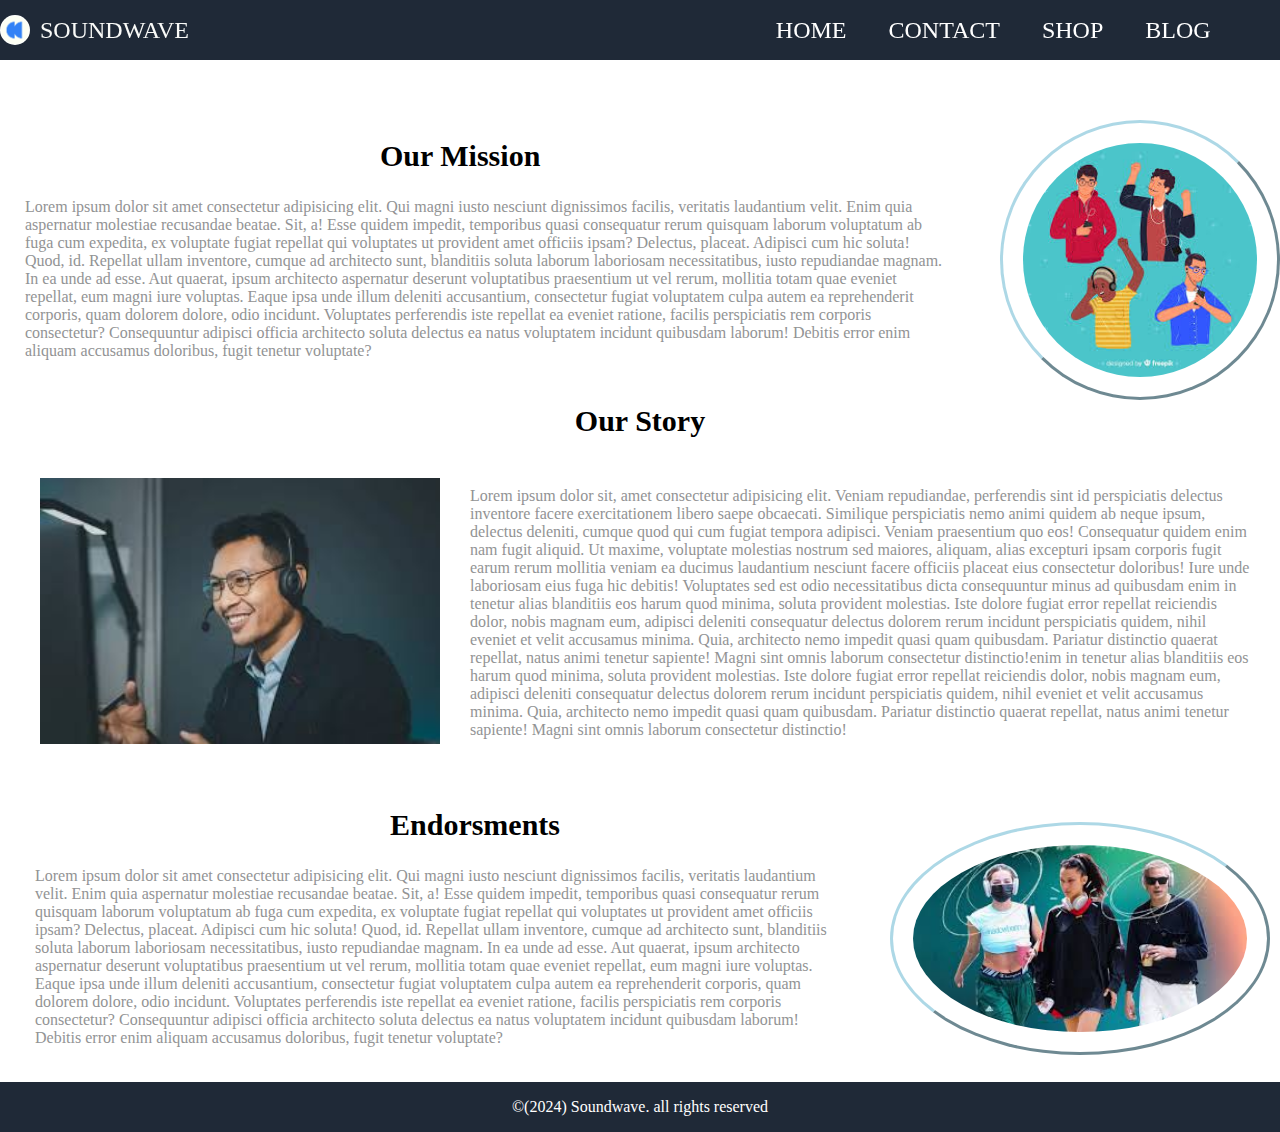
==== commit 28d8cda6: "made homepage and nav responsive" ====
--- a/pages/aboutus.html
+++ b/pages/aboutus.html
@@ -12,22 +12,21 @@
     <header>
         <nav>
             <div class="logo">
-                <img src="./assets/logo.png" alt="blue logo" class="img">
+                <img src="./assets/logo.png"  alt="blue logo" class="img">
                 <a href="../index.html">SOUNDWAVE</a>
             </div>
-            
-            <!-- Mobile Menu Toggle Button -->
-            <input class="menu-btn" type="checkbox" id="menu-btn" />
-            <label for="menu-btn" class="menu-icon">
-                <span class="nav-icon"></span>
+            <input type="checkbox" id="check" />
+            <label for="check" class="checkbtn">
+              <i class="fa fa-bars"></i>
             </label>
-    
+
             <!-- Navigation Links -->
             <ul>
-                
-                <li><a href="../index.html">Home</a></li>
+                <li>
+                    <a href="../index.html">Home</a>
+                </li>
+                <li><a href="./contact.html">Contact</a></li>
                 <li><a href="./shop.html">Shop</a></li>
-                <li><a href="./contact.html">Contact</a></li>
                 <li><a href="./blog.html">Blog</a></li>
             </ul>
         </nav>
--- a/index.css
+++ b/index.css
@@ -130,7 +130,7 @@
     top:-7px;
     transition:all .3s ease-out;
 }
-.menu-btn{
+.checkbtn{
   font-size: 30px;
   color: white;
   float: right;
@@ -138,7 +138,9 @@
   margin-right: 40px;
   cursor: pointer;
   display: none;
-
+}
+#check{
+  display: none;
 }
 
 /*.menu-btn{           
@@ -210,20 +212,154 @@
   margin-bottom: 15px;
   margin-left: 10px;
 }
-
-
-
-
-
-.btn a, .Buy-now-Btn a, .sign-up-btn a{
+.features{
+  margin-top: 20px;
+}
+.features h1{
+  text-align: center;
+  color:#1f2937;
+  font-size: 30px;
+  margin-bottom:15px;
+}
+.features img{
+  width: 210px;
+  height: 210px;
+  border:2px solid#3882f6;
+  margin: 10px;
+  border-radius: 10px;
+}
+picture{
+  display:flex;
+  align-items: center;
+  justify-content: space-evenly;
+  flex-wrap: wrap;
+}
+figcaption{
+  text-align: center;
+  color:#707072;
+  text-transform: capitalize;
+}
+.qoute{
+  background:#dddde0;
+  width:100%;
+  Height:200px;
+  font-size: 48px;
+  text-align: center;
+  place-content: center;
+}
+.author{
+  font-size: .6em !important;
+}
+.sign-up{
+  background:#3882f6;
+  display:flex;
+  align-items: center;
+  justify-content: space-around;
+  padding:6vh;
+  margin:8vh;
+  border-radius: 10px;
+  color:white;
+}
+.sign-up-btns{
+  color:white;
+  width: 100px;
+  border-radius: 10px;
+  padding:15px;
+  height:fit-content;
+  border:2px solid  white;
+  background-color: transparent;
+}
+footer{
+  width: 100%;
+  height: 50px;
+  background: #1F2937;
+  color: #fff;
+  display:flex;
+  align-items: center;
+  justify-content: center;
+ 
+}
+
+.fa-bars{
+  color: white;
+}
+
+@media (max-width: 800px) {
+  .checkbtn{
+    display: block;
+  }
+  nav{
+    position: relative;
+  }
+  ul{
+    position: absolute;
+    width: 70%;
+    height: fit-content;
+    background: #2c3e50;
+    top: 80px;
+    left: -100%;
+    text-align: center;
+    transition: all .5s;
+  }
+  nav ul li{
+    display: block;
+  }
+  nav ul li a{
+    font-size: 20px;
+    display: flex;
+    justify-content: space-around;
+    flex-wrap: nowrap;
+  }
+  #check:checked ~ ul {
+    left: 0;
+  }
+  
+header {
+  margin-bottom: 0px;
+}
+.hero{
+  margin-top: 0px;
+  flex-direction: column;
+}
+.hero-info{
+  margin: 15px;
+  margin-top: 15px !important;
+}
+.hero h1{
+  font-weight: 600;
+  font-size: 28px;
+  margin: 0px;
+}
+.hero img{
+  width:50%;
+  margin-right: 0px;
+  margin-top: 20px;
+  margin-bottom: 15px;
+  margin-left: 0px;
+}
+.btn{
+  width: 100px !important;
+  font-size: 16px;
+}
+.quote{
+  margin-top: 20px;
+  background:#909091;
+  font-size: 20px;
+  padding: 10px;
+  text-align: center;
+}
+.sign-up{
+  flex-direction: column;
+}
+
+}
+
+.btn a, .sign-up-btns a{
   text-decoration: none;
   color: inherit;
 }
-/*return to btns*/
 .btn:hover,
-.display-initial-data-btn button:hover,
-#client-words-btn-container button:hover,
-.sign-up-btn:hover {
+.sign-up-btns:hover{
   transition: 1s all;
   background: #0b4eba;
   cursor: pointer;
@@ -231,207 +367,8 @@
   font-weight: 600;
   color: #fff;
 }
-.initial-image-container {
-  margin: 0px 5px 12px 12px;
-  padding-top: 40px;
-  height: 320px;
-  display: flex;
-  justify-content: center;
-  align-items: center;
-}
-.initial-image-container img {
-  width: 320px;
-  height: 320px;
-  cursor: pointer;
-  border-style: outset;
-  border-radius: 50%;
-  border-color: rgb(146, 192, 207);
-  margin-right: 20px;
-}
-.core-features {
-  text-align: center;
-  font-size: 46px;
-  text-transform: capitalize;
-  margin: 40px;
-}
-.feature-content {
-  width: 360px;
-  height: 300px;
-  border-radius: 10px;
-  background: rgba(224, 224, 224, 0.17);
-  border: 3px solid #5a84c9;
-  margin: 2px;
-  padding: 10px;
-}
-.feature-head {
-  font-size: 32px;
-  font-weight: 600;
-  text-align: center;
-  margin-top: 25px;
-  margin-bottom: 15px;
-}
-.icon-container {
-  display: flex;
-  justify-content: center;
-  margin-bottom: 15px;
-}
-.feature-info {
-  font: 24px;
-  font-weight: 500;
-  margin: 6px;
-  padding: 4px;
-  text-align: center;
-}
-
-
-/*footer*/
-footer{
-    width: 100%;
-    height: 100%;
-    background: #1F2937;
-    color: #fff;
-}
-.sign-up-container{
-    border:2px solid #3881f6;
-    border-radius: 26px;
-    display: flex;
-    justify-content: space-between;
-    padding: 10px;
-    margin-bottom: 10px;
-    margin-left: 10px;
-    width: 1300px;
-}
-.sign-up-container:hover{
-    cursor: pointer;
-    border: 2px solid #fff;
-}
-.sign-up-header{
-font-size: 36px;
-font-weight: 700;
-text-transform: capitalize;
-}
-
-.sign-up-btn{
-width: 243px;
-margin: 17px;
-padding: 7px;
-border-radius: 25px;
-font-size: 36px;
-text-align: center;
-text-transform: capitalize;
-background: #3882F6;
-}
-.useful-links-header{
-    font-size: 40px;
-    font-weight: 500;
-}
-.important-links{
-  display: flex;
-  justify-content: space-around;
-}
-.need-help-container i{
- margin-left: 10px;
- font-size: 25px;
-}
-.help-header{
-font-size: 40px;
-text-transform: capitalize;
-font-weight: 600;
-}
-
-footer {
-  width: 100%;
-     height: 50px;
-     background: #1F2937;
-     color: #fff;
-     display:flex;
-     align-items: center;
-     justify-content: center;
- 
-}
-.sign-up-container {
-  border: 2px solid #3881f6;
-  border-radius: 10px;
-  display: flex;
-  justify-content: space-between;
-  padding: 17px;
-  margin-bottom: 10px;
-  width: 100%;
-}
-.sign-up-container:hover {
-  cursor: pointer;
-  border: 2px solid #fff;
-}
-
-.sign-up-header {
-  font-size: 36px;
-  font-weight: 700;
-  text-transform: capitalize;
-}
-
-.sign-up-btn {
-  width: 243px;
-  margin: 10px;
-  padding: 7px;
-  border-radius: 25px;
-  font-size: 36px;
-  text-align: center;
-  text-transform: capitalize;
-  background: #3882f6;
-  border:none;
-}
-.useful-links-header {
-  font-size: 40px;
-  font-weight: 500;
-  text-align: center;
-}
-.important-links {
-  display: flex;
-  justify-content: space-around;
-  flex-wrap: wrap;
-}
-.need-help-container i {
-  margin-left: 10px;
-  font-size: 25px;
-}
-.help-header {
-  font-size: 40px;
-  text-transform: capitalize;
-  font-weight: 600;
-}
-.email {
-  font-size: 23px;
-  text-transform: capitalize;
-}
-.email i:hover,
-.phone i:hover {
-  color: #3881f6;
-  cursor: pointer;
-}
-
-.useful-links-container {
-  display: flex;
-  justify-content: space-between;
-  width: 600px;
-}
-
-.useful-links-container ul li {
-  list-style-type: none;
-  font-size: 20px;
-  font-weight: 500;
-  text-transform: capitalize;
-  padding: 3px;
-  margin-left: 4px;
-  margin-right: 5px;
-}
-.copywrite-container {
-  width: 100%;
-  height: 80px;
-  background: #000000;
-  display: flex;
-  justify-content: center;
-  align-items: center;
-}
+
+
 
 /*--about us--*/
 .about-us-first{
@@ -561,7 +498,7 @@
     font-weight: 550;
     
 }
-.btn{
+.submitBtn{
     width:100%;
     padding:8px;
     border-radius: 10px;
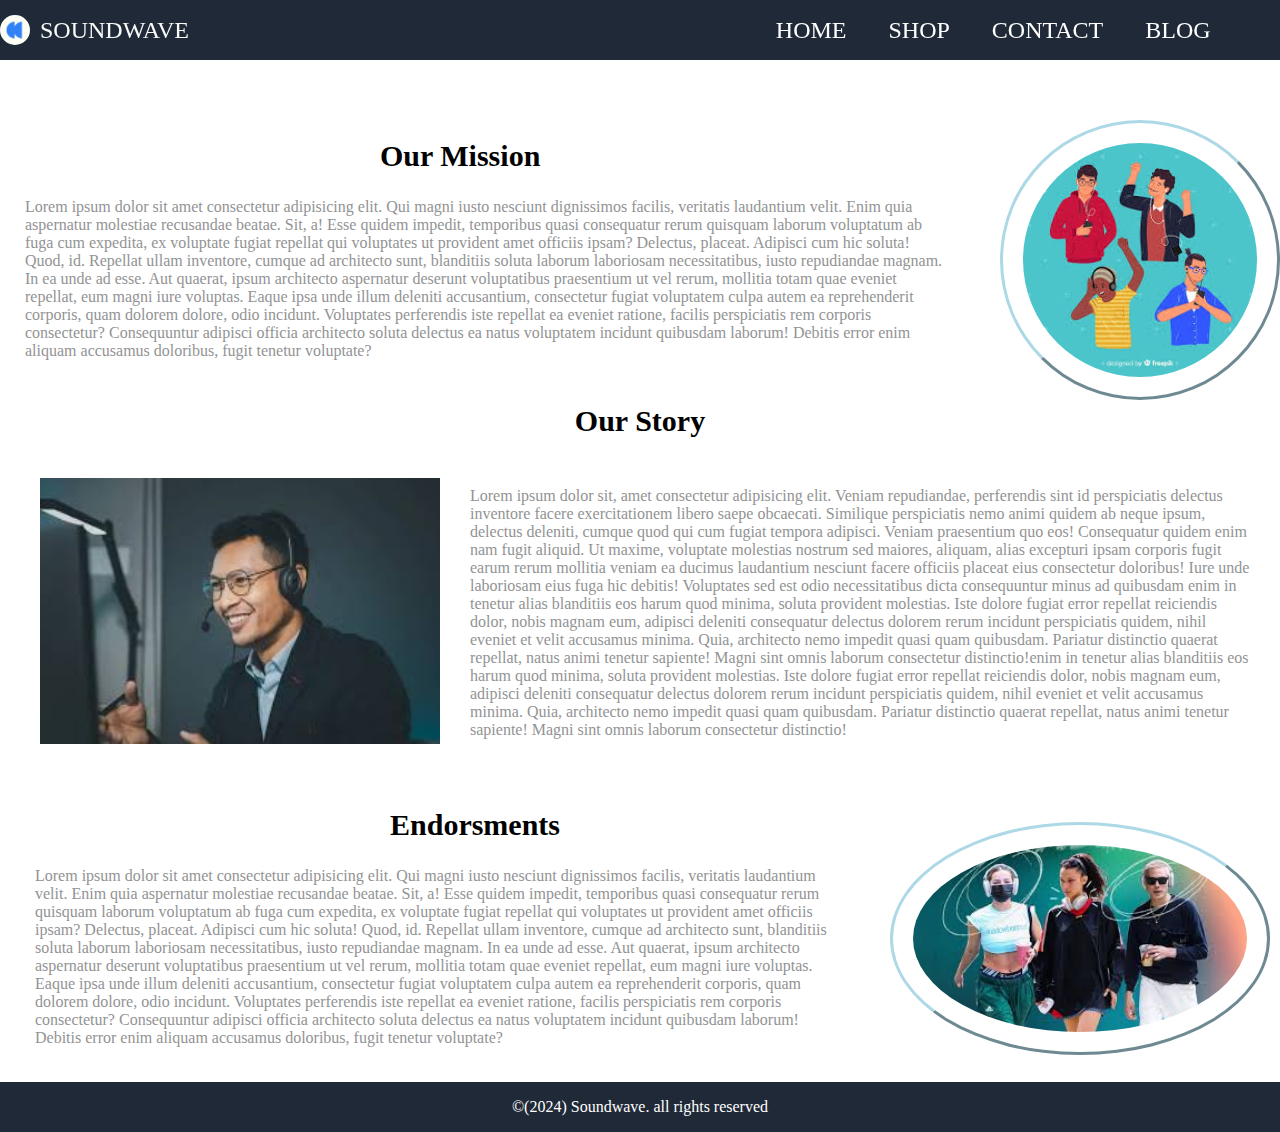
==== commit a54d9db1: "Revert "made homepage and nav responsive"" ====
--- a/pages/aboutus.html
+++ b/pages/aboutus.html
@@ -12,21 +12,22 @@
     <header>
         <nav>
             <div class="logo">
-                <img src="./assets/logo.png"  alt="blue logo" class="img">
+                <img src="./assets/logo.png" alt="blue logo" class="img">
                 <a href="../index.html">SOUNDWAVE</a>
             </div>
-            <input type="checkbox" id="check" />
-            <label for="check" class="checkbtn">
-              <i class="fa fa-bars"></i>
+            
+            <!-- Mobile Menu Toggle Button -->
+            <input class="menu-btn" type="checkbox" id="menu-btn" />
+            <label for="menu-btn" class="menu-icon">
+                <span class="nav-icon"></span>
             </label>
-
+    
             <!-- Navigation Links -->
             <ul>
-                <li>
-                    <a href="../index.html">Home</a>
-                </li>
+                
+                <li><a href="../index.html">Home</a></li>
+                <li><a href="./shop.html">Shop</a></li>
                 <li><a href="./contact.html">Contact</a></li>
-                <li><a href="./shop.html">Shop</a></li>
                 <li><a href="./blog.html">Blog</a></li>
             </ul>
         </nav>
--- a/index.css
+++ b/index.css
@@ -130,7 +130,7 @@
     top:-7px;
     transition:all .3s ease-out;
 }
-.checkbtn{
+.menu-btn{
   font-size: 30px;
   color: white;
   float: right;
@@ -138,9 +138,7 @@
   margin-right: 40px;
   cursor: pointer;
   display: none;
-}
-#check{
-  display: none;
+
 }
 
 /*.menu-btn{           
@@ -212,154 +210,20 @@
   margin-bottom: 15px;
   margin-left: 10px;
 }
-.features{
-  margin-top: 20px;
-}
-.features h1{
-  text-align: center;
-  color:#1f2937;
-  font-size: 30px;
-  margin-bottom:15px;
-}
-.features img{
-  width: 210px;
-  height: 210px;
-  border:2px solid#3882f6;
-  margin: 10px;
-  border-radius: 10px;
-}
-picture{
-  display:flex;
-  align-items: center;
-  justify-content: space-evenly;
-  flex-wrap: wrap;
-}
-figcaption{
-  text-align: center;
-  color:#707072;
-  text-transform: capitalize;
-}
-.qoute{
-  background:#dddde0;
-  width:100%;
-  Height:200px;
-  font-size: 48px;
-  text-align: center;
-  place-content: center;
-}
-.author{
-  font-size: .6em !important;
-}
-.sign-up{
-  background:#3882f6;
-  display:flex;
-  align-items: center;
-  justify-content: space-around;
-  padding:6vh;
-  margin:8vh;
-  border-radius: 10px;
-  color:white;
-}
-.sign-up-btns{
-  color:white;
-  width: 100px;
-  border-radius: 10px;
-  padding:15px;
-  height:fit-content;
-  border:2px solid  white;
-  background-color: transparent;
-}
-footer{
-  width: 100%;
-  height: 50px;
-  background: #1F2937;
-  color: #fff;
-  display:flex;
-  align-items: center;
-  justify-content: center;
- 
-}
-
-.fa-bars{
-  color: white;
-}
-
-@media (max-width: 800px) {
-  .checkbtn{
-    display: block;
-  }
-  nav{
-    position: relative;
-  }
-  ul{
-    position: absolute;
-    width: 70%;
-    height: fit-content;
-    background: #2c3e50;
-    top: 80px;
-    left: -100%;
-    text-align: center;
-    transition: all .5s;
-  }
-  nav ul li{
-    display: block;
-  }
-  nav ul li a{
-    font-size: 20px;
-    display: flex;
-    justify-content: space-around;
-    flex-wrap: nowrap;
-  }
-  #check:checked ~ ul {
-    left: 0;
-  }
-  
-header {
-  margin-bottom: 0px;
-}
-.hero{
-  margin-top: 0px;
-  flex-direction: column;
-}
-.hero-info{
-  margin: 15px;
-  margin-top: 15px !important;
-}
-.hero h1{
-  font-weight: 600;
-  font-size: 28px;
-  margin: 0px;
-}
-.hero img{
-  width:50%;
-  margin-right: 0px;
-  margin-top: 20px;
-  margin-bottom: 15px;
-  margin-left: 0px;
-}
-.btn{
-  width: 100px !important;
-  font-size: 16px;
-}
-.quote{
-  margin-top: 20px;
-  background:#909091;
-  font-size: 20px;
-  padding: 10px;
-  text-align: center;
-}
-.sign-up{
-  flex-direction: column;
-}
-
-}
-
-.btn a, .sign-up-btns a{
+
+
+
+
+
+.btn a, .Buy-now-Btn a, .sign-up-btn a{
   text-decoration: none;
   color: inherit;
 }
+/*return to btns*/
 .btn:hover,
-.sign-up-btns:hover{
+.display-initial-data-btn button:hover,
+#client-words-btn-container button:hover,
+.sign-up-btn:hover {
   transition: 1s all;
   background: #0b4eba;
   cursor: pointer;
@@ -367,8 +231,207 @@
   font-weight: 600;
   color: #fff;
 }
-
-
+.initial-image-container {
+  margin: 0px 5px 12px 12px;
+  padding-top: 40px;
+  height: 320px;
+  display: flex;
+  justify-content: center;
+  align-items: center;
+}
+.initial-image-container img {
+  width: 320px;
+  height: 320px;
+  cursor: pointer;
+  border-style: outset;
+  border-radius: 50%;
+  border-color: rgb(146, 192, 207);
+  margin-right: 20px;
+}
+.core-features {
+  text-align: center;
+  font-size: 46px;
+  text-transform: capitalize;
+  margin: 40px;
+}
+.feature-content {
+  width: 360px;
+  height: 300px;
+  border-radius: 10px;
+  background: rgba(224, 224, 224, 0.17);
+  border: 3px solid #5a84c9;
+  margin: 2px;
+  padding: 10px;
+}
+.feature-head {
+  font-size: 32px;
+  font-weight: 600;
+  text-align: center;
+  margin-top: 25px;
+  margin-bottom: 15px;
+}
+.icon-container {
+  display: flex;
+  justify-content: center;
+  margin-bottom: 15px;
+}
+.feature-info {
+  font: 24px;
+  font-weight: 500;
+  margin: 6px;
+  padding: 4px;
+  text-align: center;
+}
+
+
+/*footer*/
+footer{
+    width: 100%;
+    height: 100%;
+    background: #1F2937;
+    color: #fff;
+}
+.sign-up-container{
+    border:2px solid #3881f6;
+    border-radius: 26px;
+    display: flex;
+    justify-content: space-between;
+    padding: 10px;
+    margin-bottom: 10px;
+    margin-left: 10px;
+    width: 1300px;
+}
+.sign-up-container:hover{
+    cursor: pointer;
+    border: 2px solid #fff;
+}
+.sign-up-header{
+font-size: 36px;
+font-weight: 700;
+text-transform: capitalize;
+}
+
+.sign-up-btn{
+width: 243px;
+margin: 17px;
+padding: 7px;
+border-radius: 25px;
+font-size: 36px;
+text-align: center;
+text-transform: capitalize;
+background: #3882F6;
+}
+.useful-links-header{
+    font-size: 40px;
+    font-weight: 500;
+}
+.important-links{
+  display: flex;
+  justify-content: space-around;
+}
+.need-help-container i{
+ margin-left: 10px;
+ font-size: 25px;
+}
+.help-header{
+font-size: 40px;
+text-transform: capitalize;
+font-weight: 600;
+}
+
+footer {
+  width: 100%;
+     height: 50px;
+     background: #1F2937;
+     color: #fff;
+     display:flex;
+     align-items: center;
+     justify-content: center;
+ 
+}
+.sign-up-container {
+  border: 2px solid #3881f6;
+  border-radius: 10px;
+  display: flex;
+  justify-content: space-between;
+  padding: 17px;
+  margin-bottom: 10px;
+  width: 100%;
+}
+.sign-up-container:hover {
+  cursor: pointer;
+  border: 2px solid #fff;
+}
+
+.sign-up-header {
+  font-size: 36px;
+  font-weight: 700;
+  text-transform: capitalize;
+}
+
+.sign-up-btn {
+  width: 243px;
+  margin: 10px;
+  padding: 7px;
+  border-radius: 25px;
+  font-size: 36px;
+  text-align: center;
+  text-transform: capitalize;
+  background: #3882f6;
+  border:none;
+}
+.useful-links-header {
+  font-size: 40px;
+  font-weight: 500;
+  text-align: center;
+}
+.important-links {
+  display: flex;
+  justify-content: space-around;
+  flex-wrap: wrap;
+}
+.need-help-container i {
+  margin-left: 10px;
+  font-size: 25px;
+}
+.help-header {
+  font-size: 40px;
+  text-transform: capitalize;
+  font-weight: 600;
+}
+.email {
+  font-size: 23px;
+  text-transform: capitalize;
+}
+.email i:hover,
+.phone i:hover {
+  color: #3881f6;
+  cursor: pointer;
+}
+
+.useful-links-container {
+  display: flex;
+  justify-content: space-between;
+  width: 600px;
+}
+
+.useful-links-container ul li {
+  list-style-type: none;
+  font-size: 20px;
+  font-weight: 500;
+  text-transform: capitalize;
+  padding: 3px;
+  margin-left: 4px;
+  margin-right: 5px;
+}
+.copywrite-container {
+  width: 100%;
+  height: 80px;
+  background: #000000;
+  display: flex;
+  justify-content: center;
+  align-items: center;
+}
 
 /*--about us--*/
 .about-us-first{
@@ -498,7 +561,7 @@
     font-weight: 550;
     
 }
-.submitBtn{
+.btn{
     width:100%;
     padding:8px;
     border-radius: 10px;
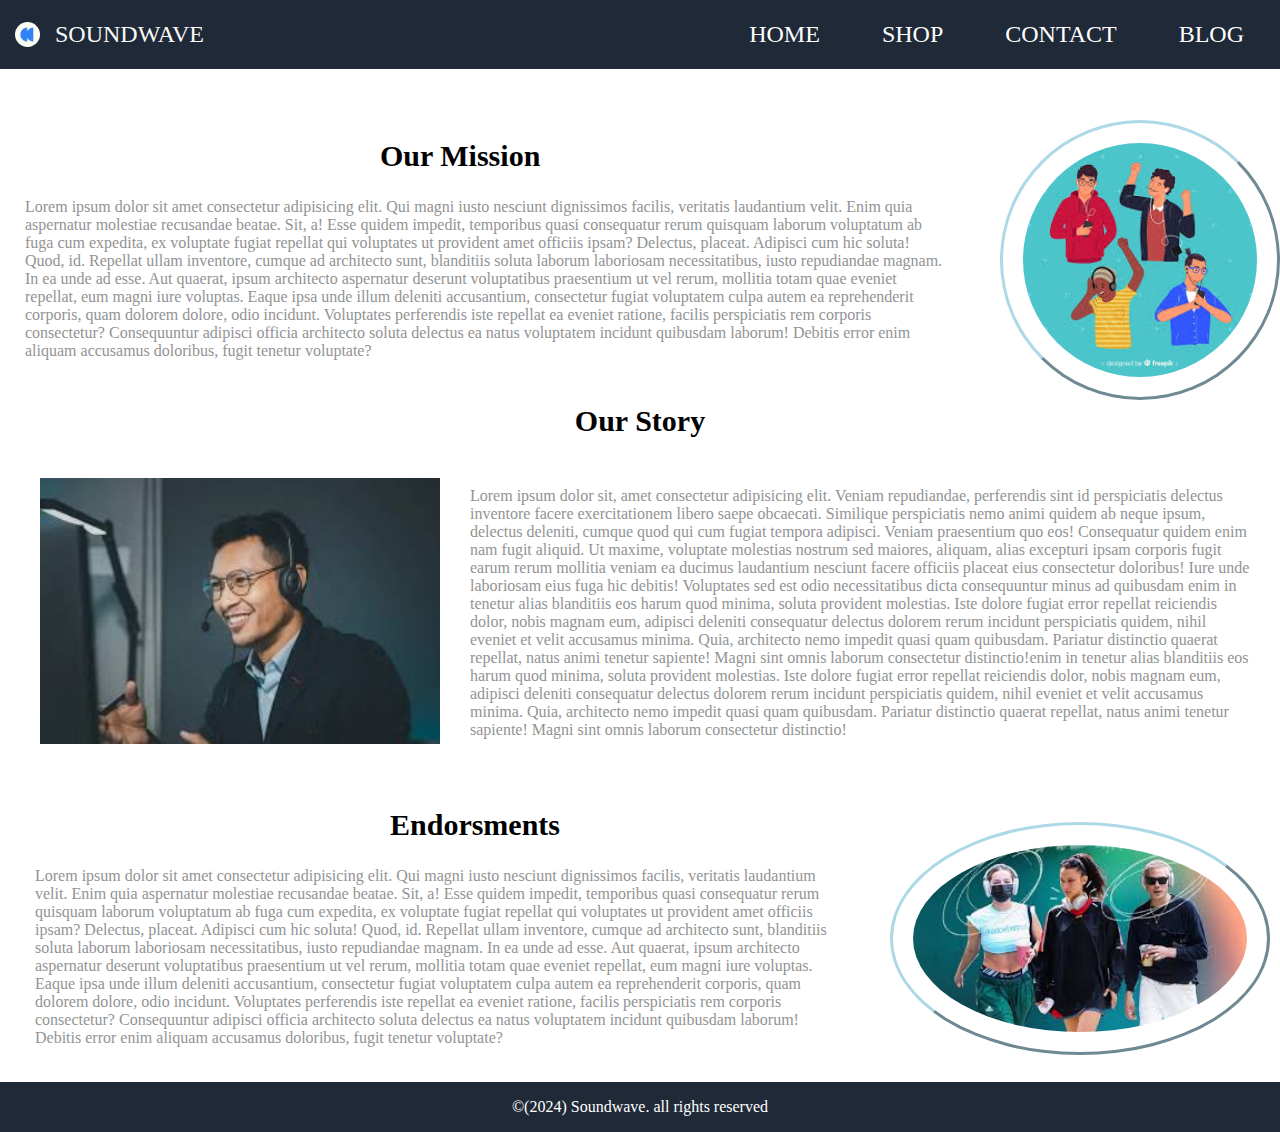
==== commit 5c9698c8: "Revert "finished nav new design"" ====
--- a/pages/aboutus.html
+++ b/pages/aboutus.html
@@ -12,7 +12,7 @@
     <header>
         <nav>
             <div class="logo">
-                <img src="./assets/logo.png" alt="blue logo" class="img">
+                <img src="./assets/logo.png" alt="blue logo">
                 <a href="../index.html">SOUNDWAVE</a>
             </div>
             
--- a/index.css
+++ b/index.css
@@ -10,29 +10,32 @@
 
 header {
     width: 100%;
-    margin-bottom: 8vh;
-}
-nav{
-  width:100%;
-  background-color: #1F2937;
-  display:flex;
+}
+
+/*nav {
+  width: 100%;
+  background-color: #1f2937;
+  display: flex;
   align-items: center;
   justify-content: space-between;
-  position:fixed;
-  top:0;
-  height: 60px;
-}
+  padding: 10px 30px;
+  position: fixed;
+  top: 0;
+  z-index: 1000;
+}*/
 
 .logo {
     display: flex;
     align-items: center;
 }
 
-.img {
-  max-width: 30px;
+.logo img {
+  width: 40px;
   margin-right: 10px;
   border-radius: 50%;
+    width: 35px;
     margin-right: 10px;
+    border-radius: 50%;
 }
 
 .logo a {
@@ -45,7 +48,7 @@
     display: none;
     cursor: pointer;
 }
-/*come back to this*/
+
 .menu-icon .nav-icon,
 .menu-icon .nav-icon:before,
 .menu-icon .nav-icon:after {
@@ -65,21 +68,96 @@
 .menu-icon .nav-icon:after {
     top: 8px;
 }
-/*deal with the above*/
+
+nav ul {
+    list-style: none;
+    display: flex;
+    gap: 20px;
+}
+
+nav ul li a {
+  color: #f9faf8;
+  text-decoration: none;
+  font-size: 1.5em;
+  padding: 8px;
+  transition: color 0.3s;
+}
+
+nav ul li a:hover {
+    color: #0082e6;
+}
+nav{
+    width:100%;
+    background-color: #1F2937;
+    display:flex;
+    align-items: center;
+    justify-content: space-between;
+    position:fixed;
+    top:0;
+}
+
+nav img{
+    width:30px;
+    border-radius: 50%;
+    padding:5px;
+}
+nav a{
+    color:#F9FAF8;
+    font-size: 1.3em;
+    text-decoration: none;
+  
+}
+
+.logo{
+    display:flex;
+    align-items: center;
+}
+/*--nav--*/
+
+nav{
+  background:#1f2937; 
+  display:flex;
+  align-items: center;
+  justify-content: space-between;
+  position:fixed;
+  width:100%;
+  top:0;
+  left:0;
+  padding:0 10px 0 10px;
+}
+
+.logo{
+  display:flex;
+  align-items: center;
+  justify-content: center;
+}
+.logo img{
+  width: 40px;
+  margin-right: 10px;
+  border-radius: 50%;
+  width: 35px;
+  margin-right: 10px;
+  border-radius: 50%;
+}
+.logo a{
+  color: #F9FAF8;
+  font-size: 1.5em;
+  text-decoration: none;
+
+}
 nav ul{
   display:flex;
   align-items: center;
   justify-content: space-around;
-  margin-right: 10px;
-  padding: 3%;
+  margin-right: 5px;
+  
 }
 nav ul li{
   display:flex;
   align-items: center;
   justify-content: center;
-  margin: 13px;
+  margin:13px;
   text-decoration: none;
-  padding: 8px;
 }
 nav ul li a{
   text-decoration: none;
@@ -93,6 +171,41 @@
 
 
 /*--menu items device--*/
+.links ul{
+    margin:0;
+    padding:0;
+    list-style: none;
+    overflow:hidden;
+    
+}
+.links{
+    height:100%;
+    position:fixed;
+    top:45px;
+    right:0;
+    background-color: #1F2937;
+    display:block;
+    align-items: center;
+    justify-content: space-around;
+    max-width: 0;
+    transition: max-width .2s ease-in;
+}
+
+.links ul a{
+    display: block;
+    padding:20px;
+    text-decoration: none;
+    color:#F9FAF8;
+    font-size: 2em;
+    text-decoration: none;  
+}
+
+.nav-btn{
+    position:absolute;
+    top:3px;
+    right:10px;
+}
+
 .menu-icon{
     padding: 28px;
     position:relative;
@@ -130,18 +243,8 @@
     top:-7px;
     transition:all .3s ease-out;
 }
-.menu-btn{
-  font-size: 30px;
-  color: white;
-  float: right;
-  line-height: 80px;
-  margin-right: 40px;
-  cursor: pointer;
-  display: none;
-
-}
-
-/*.menu-btn{           
+
+.menu-btn{           
     display:none;
 }
 
@@ -158,73 +261,21 @@
 header .menu-btn:checked ~ .menu-icon .nav-icon:after{
      rotate: 45deg;
      top:0;
-}*/
+}
 
  
 /*--home--*/
-.hero{
-  width: 100%;
-  background: #1f2937;
-  display:flex;
-  align-items: center;
-  justify-content: space-around;
-  margin-top: 15px;
-}
-.hero-info{
-  margin-left: 20vh;
-  margin-right: 10px;
-}
-.hero h1{
-  text-transform: uppercase;
-  color:#fff;
-  font-weight: 800;
-  font-size: 48px;
-  width: 100%;
-  margin: 10px;
-}
-.hero p{
-  color:#d7d7d8;
-  font-size: 18px;
-  width:100%;
-  padding:3px;
-}
-.btn{
-  width: 400px !important;
-  height: 100%;
-  font-size: 32px;
-  background: #3882f6;
-  border-radius: 50px;
-  padding: 9px;
-  margin: 10px 10px 15px 10px;
-  border: none;
-}
-.hero img{
-  width:100%;
-  height: 100%;
-  cursor: pointer;
-  border-style: outset;
-  border-radius: 50%;
-  border-color: rgb(146, 192, 207);
-  margin-right: 14vh;
-  margin-top: 20px;
-  margin-bottom: 15px;
-  margin-left: 10px;
-}
-
-
-
-
-
-.btn a, .Buy-now-Btn a, .sign-up-btn a{
+
+
+.Initial-Purchase-Btn a, .Buy-now-Btn a, .sign-up-btn a{
   text-decoration: none;
   color: inherit;
 }
-/*return to btns*/
-.btn:hover,
+.Initial-Purchase-Btn:hover,
 .display-initial-data-btn button:hover,
 #client-words-btn-container button:hover,
 .sign-up-btn:hover {
-  transition: 1s all;
+  transition: 0.2s ease-in;
   background: #0b4eba;
   cursor: pointer;
   border: none;
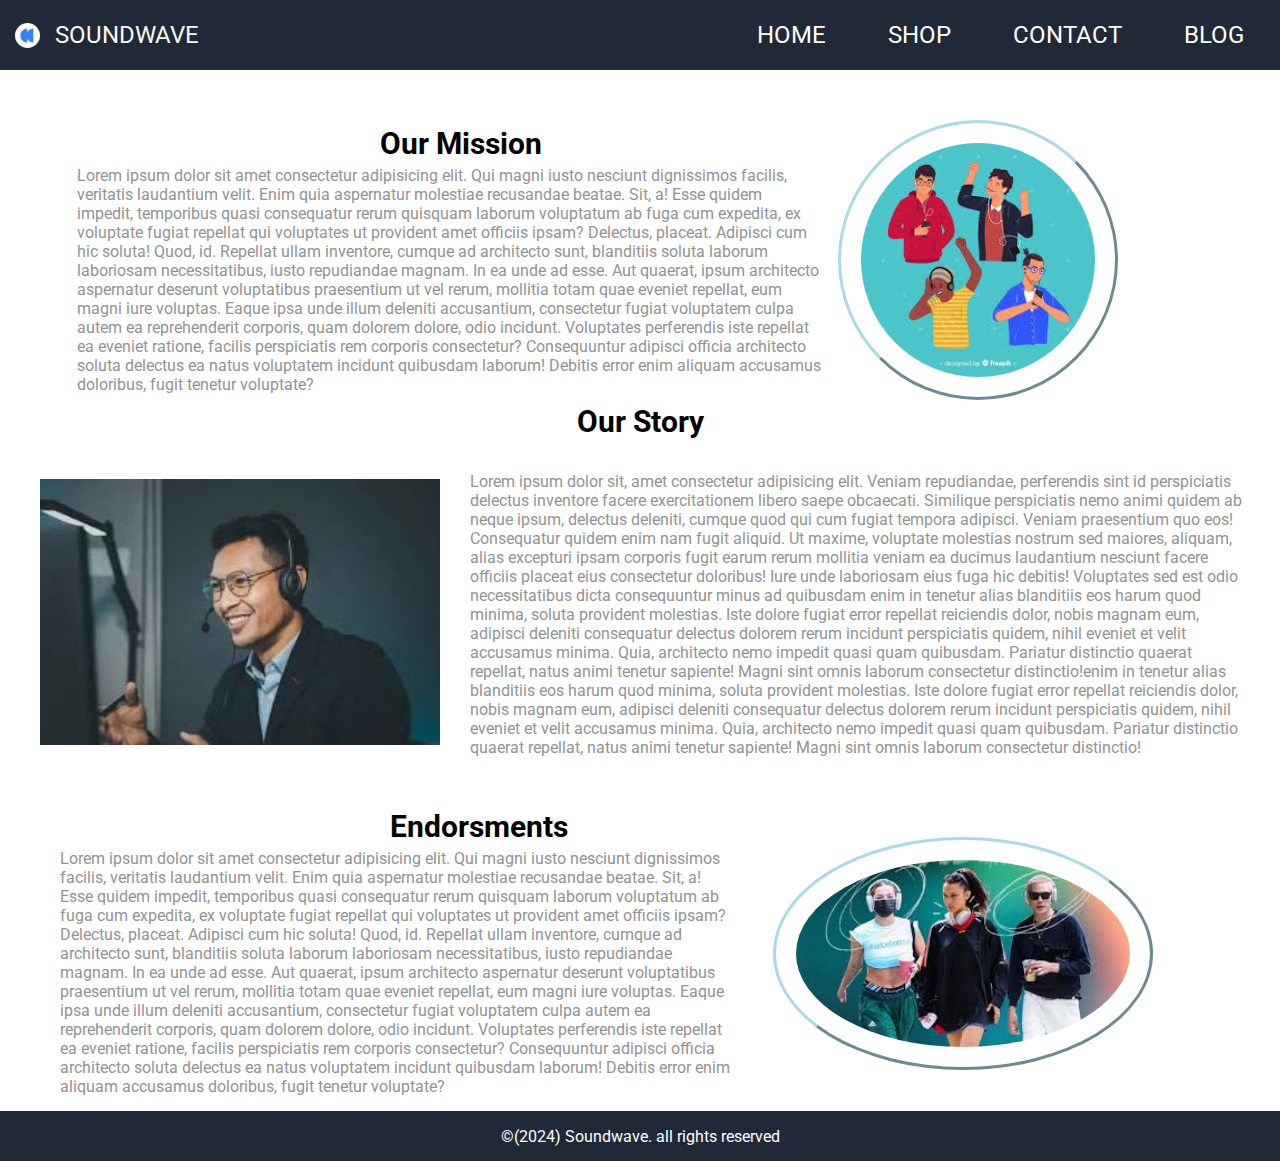
==== commit 6b38ad0e: "fix:homepage" ====
--- a/pages/aboutus.html
+++ b/pages/aboutus.html
@@ -5,6 +5,10 @@
     <meta name="viewport" content="width=device-width, initial-scale=1.0">
     <title>About Us</title>
     <link rel="stylesheet" href="https://cdnjs.cloudflare.com/ajax/libs/font-awesome/6.6.0/css/all.min.css" integrity="sha512-Kc323vGBEqzTmouAECnVceyQqyqdsSiqLQISBL29aUW4U/M7pSPA/gEUZQqv1cwx4OnYxTxve5UMg5GT6L4JJg==" crossorigin="anonymous" referrerpolicy="no-referrer" />
+    <link rel="preconnect" href="https://fonts.googleapis.com">
+    <link rel="preconnect" href="https://fonts.gstatic.com" crossorigin>
+    <link href="https://fonts.googleapis.com/css2?family=Hanken+Grotesk:ital,wght@0,100..900;1,100..900&family=Overpass:ital,wght@0,100..900;1,100..900&family=Roboto:ital,wght@0,100;0,300;0,400;0,500;0,700;0,900;1,100;1,300;1,400;1,500;1,700;1,900&display=swap" rel="stylesheet">
+
 
     <link href="../index.css" rel="stylesheet" />
 </head>
--- a/index.css
+++ b/index.css
@@ -494,9 +494,11 @@
 }
 .about-us-first p{
     text-align: left;
-    margin:20px;
+    margin-left:8vh;
     padding: 5px;
     color:#929394;
+    width:90%;
+
 }
 .about-us-first h1{
     margin-left: 380px;
@@ -508,7 +510,7 @@
     border-style: outset;
     border-radius: 50%;
     border-color: lightblue;
-    margin-left:30px;
+    margin-right:18vh;
     padding:20px;
 
 }
@@ -549,9 +551,10 @@
 }
 .about-us-last p{
     text-align: left;
-    margin:20px;
+    margin-left:5vh;
     padding: 5px;
     color:#929394;
+    width:90%;
 }
 .about-us-last h1{
     margin-left: 380px;
@@ -563,7 +566,7 @@
     border-style: outset;
     border-radius: 50%;
     border-color: lightblue;
-    margin-left:30px;
+    margin-right:13vh;
     padding:20px;
 
 }
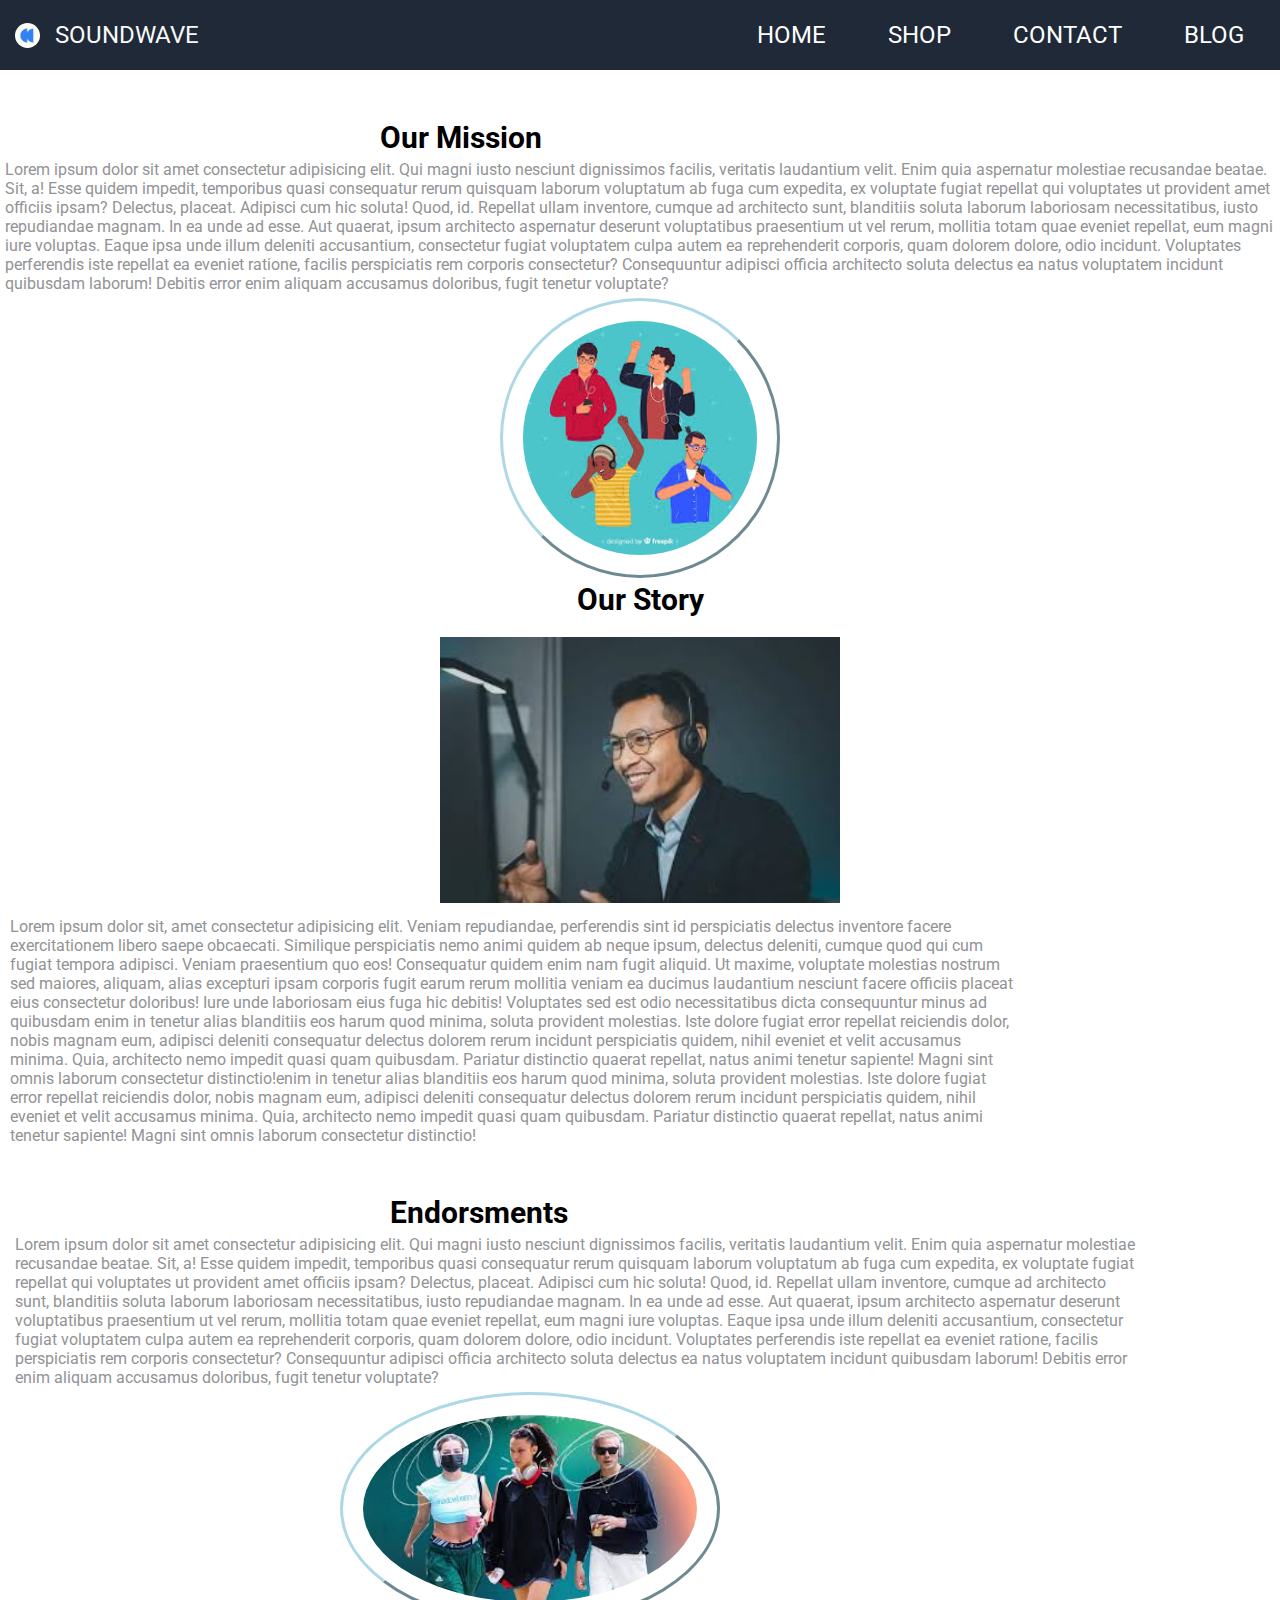
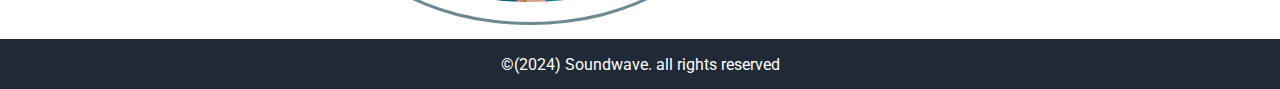
==== commit d8ef403d: "fix:qoute" ====
--- a/pages/aboutus.html
+++ b/pages/aboutus.html
@@ -68,11 +68,11 @@
             </div>
         </section>
     </main>
+</body>
     <footer>
           <p class="copywrite">
             &copy;(2024) Soundwave. all rights reserved
           </p>
-        
-      </footer>
+    </footer>
 </body>
 </html>--- a/index.css
+++ b/index.css
@@ -398,6 +398,7 @@
      display:flex;
      align-items: center;
      justify-content: center;
+     margin:0;
  
 }
 .sign-up-container {
@@ -489,28 +490,28 @@
     display:flex;
     align-items: center;
     justify-content: center;
-    width: 100%;
+    flex-wrap: wrap;
     margin-top: 120px;
 }
 .about-us-first p{
     text-align: left;
-    margin-left:8vh;
+    margin-left:0vh;
     padding: 5px;
     color:#929394;
-    width:90%;
+   
 
 }
 .about-us-first h1{
     margin-left: 380px;
     font-size: 30px;
-    padding:0
+    padding:0;
 }
 .about-us-first img{
     width:280px;
     border-style: outset;
     border-radius: 50%;
     border-color: lightblue;
-    margin-right:18vh;
+    margin-right:0vh;
     padding:20px;
 
 }
@@ -519,10 +520,10 @@
     display: flex;
     align-items: center;
     justify-content: center;
+    flex-wrap: wrap;
 
 }
 .about-us-second-all{
-  width: 100%;
   margin: 0px;
     padding: 0px;
 }
@@ -534,11 +535,11 @@
 .about-us-second p{
     color:#929394;
     padding:10px;
-    width:800px;
+    width:80%;
 }
 .about-us-second-all img{
     width:400px;
-    margin:20px;
+    
 }
 
 .about-us-last{
@@ -546,12 +547,12 @@
     align-items: center;
     justify-content: center;
     padding:10px;
-    width:100%;
     margin-top: 30px;
+    flex-wrap: wrap;
 }
 .about-us-last p{
     text-align: left;
-    margin-left:5vh;
+    margin-left:0vh;
     padding: 5px;
     color:#929394;
     width:90%;
@@ -566,8 +567,10 @@
     border-style: outset;
     border-radius: 50%;
     border-color: lightblue;
-    margin-right:13vh;
+    margin-right:0vh;
     padding:20px;
+    position:relative;
+    right:110px;
 
 }
 /*--contact--*/
@@ -575,15 +578,16 @@
     display:flex;
     align-items: center;
     justify-content: center;
-    margin:110px;
+    margin:100px;
+    height:100%;
 }
 
 .center{
     width:700px;
-    height:500px;
+    height:100%;
     display:flex;
     align-items: center;
-    justify-content: space-evenly;
+    justify-content: center;
     background-color:#f6f6f7 ;
     border-radius: 10px;
     padding:15px;
@@ -973,6 +977,7 @@
         left: -100%;
         width: 70%;
         height: calc(100vh - 60px);
+        height:100%;
         background: #2c3e50;
         flex-direction: column;
         align-items: center;
@@ -1027,13 +1032,23 @@
     display: flex;
     flex-direction: column;
     justify-content: center;
+    flex-wrap: wrap;
+    margin-top:8vh;
 }
 .about-us-first h1{
     margin-left:25px;
     
 }
+.about-us-first p{
+  margin:0px;
+  width:100%;
+}
 .about-us-second{
-    display:block;
+  display: flex;
+  flex-direction: column;
+  justify-content: center;
+  flex-wrap: wrap;
+  margin:0px;
 }
 .about-us-second-all img{
   margin: 0px;
@@ -1043,12 +1058,15 @@
   width: 100%;
 }
 .about-us-second p{
-    width:100%;
+    width:90%;
+    margin:0px;
 }
 .about-us-last {
     display: flex;
     flex-direction: column;
     justify-content: center;
+    flex-wrap: wrap;
+    margin:0px
 }
 .about-us-last img{
   width: 100%;
@@ -1068,8 +1086,9 @@
   width: 100%;
 }
 .about-us-last h1{
-    display:block;
-    margin-left: 20px;
+    display:flex;
+    flex-wrap: wrap;
+    margin-left: 0px;
 }
     /*blog*/
     .featured-section {
